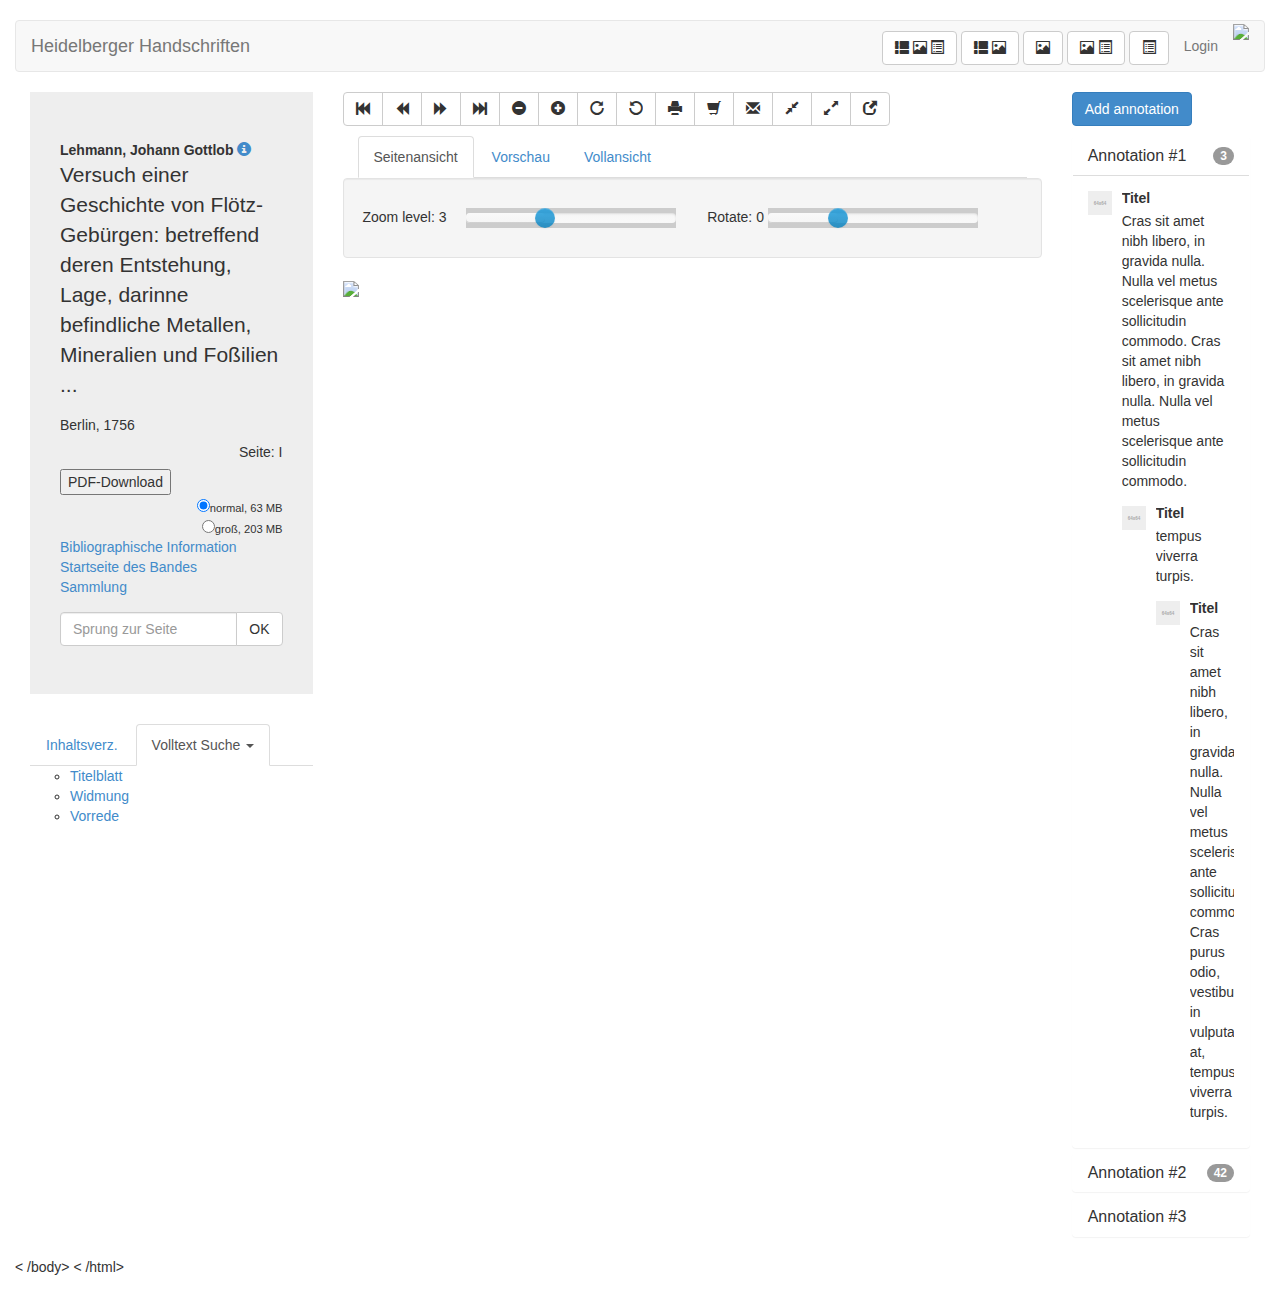
==== dworklayout/public_html/index.html @ 21f4fb5a "Added a bootstrap slider ------------------- Dulip Withanage Senior Software Developer University of" ====
<!DOCTYPE html>
<html lang="en">
    <head>
        <meta charset="utf-8">
        <meta http-equiv="X-UA-Compatible" content="IE=edge">
        <meta name="viewport" content="width=device-width, initial-scale=1">
        <meta name="description" content="">
        <meta name="author" content="Dulip Withanage" >
        <link rel="shortcut icon" href="../../assets/ico/favicon.ico">
        <title>Heidelberger Handschriften</title>
        <!-- Bootstrap core CSS -->
        <link href="css/bootstrap.min.css" rel="stylesheet">
        <!-- Custom styles for this template -->
        <link href="css/local-extensions.css" rel="stylesheet">
        <!-- Just for debugging purposes. Don't actually copy this line! -->
        <!--[if lt IE 9]><script src="../../assets/js/ie8-responsive-file-warning.js"></script><![endif]-->
        <!-- HTML5 shim and Respond.js IE8 support of HTML5 elements and media queries -->
        <!--[if lt IE 9]>
          <script src="https://oss.maxcdn.com/libs/html5shiv/3.7.0/html5shiv.js"></script>
          <script src="https://oss.maxcdn.com/libs/respond.js/1.4.2/respond.min.js"></script>
        <![endif]-->
        <script src="https://ajax.googleapis.com/ajax/libs/jquery/1.11.0/jquery.min.js"></script>
         <link href="css/slider.css" rel="stylesheet">
    </head>
    <body>
        <div class="container-fluid">
            <!-- Static navbar -->
            <div class="navbar navbar-default" role="navigation">
                <div class="container-fluid">
                    <div class="navbar-header">
                        <button type="button" class="navbar-toggle" data-toggle="collapse" data-target=".navbar-collapse">
                            <span class="sr-only">Toggle navigation</span>
                            <span class="icon-bar"></span>
                            <span class="icon-bar"></span>
                            <span class="icon-bar"></span>
                        </button>
                        <a class="navbar-brand" href="#">Heidelberger Handschriften</a>
                    </div>
                    <div class="navbar-collapse collapse">
                        <ul class="nav navbar-nav">
                        </ul>
                        <ul class="nav navbar-nav navbar-right">
                            <li>
                                <button type="button" class="btn btn-default" style="margin-top:10px"  onclick="$('#leftpane').removeClass();
                                        $('#leftpane').addClass('col-md-3');
                                        $('#leftpane').show();
                                        $('#middlepane').removeClass();
                                        $('#middlepane').addClass('col-md-6');
                                        $('#middlepane').show();
                                        $('#rightpane').removeClass();
                                        $('#rightpane').addClass('col-md-3');
                                        $('#rightpane').show();">
                                    <span class="glyphicon glyphicon-th-list"></span>
                                    <span class="glyphicon glyphicon-picture"></span>
                                    <span class="glyphicon glyphicon-list-alt"></span>
                                </button>
                                <button type="button" class="btn btn-default" style="margin-top:10px"  onclick=";
                                        $('#leftpane').removeClass();
                                        $('#leftpane').addClass('col-md-3');
                                        $('#leftpane').show();
                                        $('#middlepane').removeClass();
                                        $('#middlepane').addClass('col-md-9');
                                        $('#middlepane').show();
                                        $('#rightpane').hide();
                                        $('#rightpane').removeClass();">
                                    <span class="glyphicon glyphicon-th-list"></span>
                                    <span class="glyphicon glyphicon-picture"></span>
                                </button>
                                <button type="button" class="btn btn-default" style="margin-top:10px"   onclick="$('#leftpane').hide();
                                        $('#leftpane').removeClass();
                                        $('#middlepane').removeClass();
                                        $('#middlepane').addClass('col-md-12');
                                        $('#middlepane').show();
                                        $('#rightpane').hide();
                                        $('#rightpane').removeClass();">
                                    <span class="glyphicon glyphicon-picture"></span>
                                </button>
                                <button type="button" class="btn btn-default" style="margin-top:10px"  onclick="$('#leftpane').hide();
                                        $('#leftpane').removeClass();
                                        $('#middlepane').removeClass();
                                        $('#middlepane').addClass('col-md-6');
                                        $('#middlepane').show();
                                        $('#rightpane').removeClass();
                                        $('#rightpane').addClass('col-md-6');
                                        $('#rightpane').show();">
                                    <span class="glyphicon glyphicon-picture"></span>
                                    <span class="glyphicon glyphicon-list-alt"></span>
                                </button>
                                <button type="button" class="btn btn-default" style="margin-top:10px" onclick="$('#leftpane').hide();
                                        $('#leftpane').removeClass();
                                        $('#middlepane').hide();
                                        $('#middlepane').removeClass();
                                        $('#rightpane').removeClass();
                                        $('#rightpane').addClass('col-md-12');
                                        $('#rightpane').show();">
                                    <span class="glyphicon glyphicon-list-alt"></span>
                                </button>
                            </li>
                            <li><a href="./" data-toggle="modal" data-target="#myModal">Login</a></li>
                            <li><img src="http://www.ub.uni-heidelberg.de/nav4/grafik/layout/header_ub_hd.gif"/></li>
                        </ul>
                    </div><!--/.nav-collapse -->
                </div><!--/.container-fluid -->
            </div>
            <!-- Modal -->
            <div class="modal fade" id="myModal" tabindex="-1" role="dialog" aria-labelledby="myModalLabel" aria-hidden="true">
                <div class="modal-dialog">
                    <div class="modal-content">
                        <div class="modal-header">
                            <button type="button" class="close" data-dismiss="modal" aria-hidden="true">&times;</button>
                            <h4 class="modal-title" id="myModalLabel">Login Window</h4>
                        </div>
                        <div class="modal-body">
                            <form class="form-horizontal" role="form">
                                <div class="form-group">
                                    <label for="inputEmail3" class="col-sm-2 control-label">Email</label>
                                    <div class="col-sm-10">
                                        <input type="email" class="form-control" id="inputEmail3" placeholder="Email">
                                    </div>
                                </div>
                                <div class="form-group">
                                    <label for="inputPassword3" class="col-sm-2 control-label">Password</label>
                                    <div class="col-sm-10">
                                        <input type="password" class="form-control" id="inputPassword3" placeholder="Password">
                                    </div>
                                </div>
                                <div class="form-group">
                                    <div class="col-sm-offset-2 col-sm-10">
                                        <div class="checkbox">
                                            <label>
                                                <input type="checkbox"> Remember me
                                            </label>
                                        </div>
                                    </div>
                                </div>
                                <div class="form-group">
                                    <div class="col-sm-offset-2 col-sm-10">
                                        <button type="submit" class="btn btn-default">Sign in</button>
                                        <button type="button" class="btn btn-default" data-dismiss="modal">Close</button>
                                    </div>
                                </div>
                            </form>
                        </div>
                        <div class="modal-footer">
                        </div>
                    </div>
                </div>
            </div>
            <!-- Main component for a primary marketing message or call to action -->
            <div class="container-fluid">
                <div class="row">
                    <div class="col-md-3" id="leftpane"><div class="bs-example bs-example-tabs">
                            <ul id="myTab" class="nav nav-tabs">
                                <div class="jumbotron">
                                    <div>
                                        <div>
                                            <b>Lehmann, Johann Gottlob <a href="http://katalog.ub.uni-heidelberg.de/cgi-bin/indexinfo.cgi?gnd=119501317" target="_blank">
                                                    <span class="glyphicon glyphicon-info-sign"></span></a></b><br>
                                            <p>Versuch einer Geschichte von Flötz-Gebürgen: betreffend deren Entstehung, Lage, darinne befindliche Metallen, Mineralien und Foßilien ...</p>
                                        </div>
                                        <div class="floatbox" style="margin: 0 0 0.5em 0;">
                                            <div class="float_left" style="margin: 0 1.5em 0.5em 0;">Berlin, 1756
                                            </div>
                                            <div style="text-align:right;">	Seite:&nbsp;I		</div>
                                        </div>
                                        <div>
                                            <form action="http://digi.ub.uni-heidelberg.de/cgi-bin/digi-downloadPdf.fcgi" method="GET">
                                                <input type="hidden" name="projectname" value="lehmann1756">
                                                <input class="submit" type="submit" value="PDF-Download">
                                                <div style="text-align:right; font-size:0.8em;">
                                                    <input type="radio" name="zoom" value="1" checked="">normal, 63&nbsp;MB<br>
                                                    <input type="radio" name="zoom" value="4">groß, 203&nbsp;MB
                                                    <!--(PDF,&nbsp;63&nbsp;MB)-->
                                                </div>
                                            </form>
                                        </div><!--  -->
                                        <a href="http://katalog.ub.uni-heidelberg.de/cgi-bin/search.cgi?query=si:26260390X+-(teil:ezblf)&amp;pos=1">
                                            Bibliographische Information</a><br>
                                        <a href="http://digi.ub.uni-heidelberg.de/diglit/lehmann1756?sid=f9c17301b1a9cc8950422842224ac122">
                                            Startseite des Bandes</a><br>
                                        <a href="http://geologie-digital.uni-hd.de">Sammlung</a><br>
                                        <div><p></p>
                                        </div>
                                        <div>
                                            <div class="input-group">
                                                <input type="text" class="form-control" placeholder="Sprung zur Seite">
                                                <span class="input-group-btn">
                                                    <button class="btn btn-default" type="button">OK</button>
                                                </span>
                                            </div><!-- /input-group -->
                                        </div><!-- /.col-lg-6 -->
                                    </div>
                                </div>
                                <!-- ------------------------------------------------------->
                                <li class=""><a href="#innhaltsverz" data-toggle="tab">Inhaltsverz.</a></li>
                                <li class="dropdown active">
                                    <a href="#" id="myTabDrop1" class="dropdown-toggle" data-toggle="dropdown">Volltext Suche <b class="caret"></b></a>
                                    <ul class="dropdown-menu" role="menu" aria-labelledby="myTabDrop1">
                                        <li class="active"><a href="#dropdown1" tabindex="-1" data-toggle="tab">Auswahl1</a></li>
                                        <li class=""><a href="#dropdown2" tabindex="-1" data-toggle="tab">Auswahl 2</a></li>
                                    </ul>
                                </li>
                            </ul>
                            <div id="myTabContent" class="tab-content">
                                <div class="tab-pane fade active in " id="innhaltsverz">
                                    <ol class="list-unstyled">
                                        <ul class="struct_level0" id="struct_level0">
                                            <li><a id="navbox_current" class="struct_current" href="http://digi.ub.uni-heidelberg.de/diglit/lehmann1756/0001?sid=f9c17301b1a9cc8950422842224ac122">	<span style="color:#555"></span>	Titelblatt </a>
                                            </li>
                                            <li><a href="http://digi.ub.uni-heidelberg.de/diglit/lehmann1756/0002?sid=f9c17301b1a9cc8950422842224ac122">	<span style="color:#555"></span>	Widmung </a>
                                            </li>
                                            <li><a href="http://digi.ub.uni-heidelberg.de/diglit/lehmann1756/0003?sid=f9c17301b1a9cc8950422842224ac122">	<span style="color:#555"></span>	Vorrede </a>
                                        </ul>
                                    </ol>
                                </div>
                                <!--------------------------------------------------- -->
                                <div class="tab-pane fade" id="dropdown1">
                                    <p>test</p>
                                </div>
                                <div class="tab-pane fade" id="dropdown2">
                                    <p>test</p>
                                </div>
                            </div>
                        </div>		</div>
                    <!--------------------------------------------------- -->
                    <div class="col-md-7" id="middlepane">
                        <div class="btn-toolbar" role="toolbar">
                            <div class="btn-group">
                                <button type="button" class="btn btn-default"><span class="glyphicon glyphicon-fast-backward"></span></button>
                                <button type="button" class="btn btn-default"><span class="glyphicon glyphicon-backward"></span></button>
                                <button type="button" class="btn btn-default"><span class="glyphicon glyphicon-forward"></span></button>
                                <button type="button" class="btn btn-default"><span class="glyphicon glyphicon-fast-forward"></span></button>
                                <button type="button" class="btn btn-default"><span class="glyphicon glyphicon-minus-sign"></span></button>
                                <button type="button" class="btn btn-default"><span class="glyphicon glyphicon-plus-sign"></span></button>
                                <button type="button" class="btn btn-default"><span class="glyphicon glyphicon-repeat"></span></button>
                                <button type="button" class="btn btn-default"><span class="glyphicon glyphicon-repeat icon-rotate icon-flipped"></span></button>
                                <button type="button" class="btn btn-default"><span class="glyphicon glyphicon-print"></span></button>
                                <button type="button" class="btn btn-default"><span class="glyphicon glyphicon-shopping-cart"></span></button>
                                <button type="button" class="btn btn-default"><span class="glyphicon glyphicon-envelope"></span></button>
                                <button type="button" class="btn btn-default"><span class="glyphicon glyphicon-resize-small"></span></button>
                                <button type="button" class="btn btn-default"><span class="glyphicon glyphicon-resize-full"></span></button>
                                <button type="button" class="btn btn-default"><span class="glyphicon glyphicon-new-window"></span></button>
                            </div>
                        </div>
                        <!---trennung-->
                        <div><p></p></div>
                        <!--btn-toolbar-->
                        <div class="container-fluid">
                            <!-- Nav tabs -->
                            <ul class="nav nav-tabs">
                                <li class="active"><a href="#id1" data-toggle="tab">Seitenansicht</a></li>
                                <li><a href="#id3" data-toggle="tab">Vorschau</a></li>
                                <li><a href="#id2" data-toggle="tab">Vollansicht</a></li>
                            </ul>
                            <!-- Tab panes -->
                            <div class="tab-content">
                                <div class="tab-pane active" id="id1">
                                    <div class="bs-full">
                                        <div class="row">
                                            <div style='overflow:auto;'>
                                                <!--img  src="http://digi.ub.uni-heidelberg.de/diglitData/image/schramm1735/1/030a.jpg" style='display: inline-block;' onclick="$('#collapseThree').collapse('show');
                                                                     $('#collapseOne').collapse('hide');" -->
                                                <div class="slider_container">
                                                    <div class='slider-bar'>
                                                        <div class="well">
                                                            <span id="zoom_sliderCurrentSliderValLabel">Zoom level: <span id="zoom_sliderSliderVal">3</span></span>
                                                             <span  class="">&nbsp;&nbsp;&nbsp;</span>
                                                            <input id="zoom_slider" type="text" data-slider-min="-6" data-slider-max="10" data-slider-step="1" data-slider-value="0"/>
                                                            <span  class="">&nbsp;&nbsp;&nbsp;&nbsp;&nbsp;&nbsp;</span>
                                                            <span id="rotate_sliderCurrentSliderValLabel">Rotate: <span id="rotate_sliderSliderVal">0</span></span>
                                                           <input id="rotate_slider" type="text" data-slider-min="-1" data-slider-max="2" data-slider-step="1" data-slider-value="0"/>
                                                       </div>
                                                    </div>
                                                </div>
                                                    <div id='img_div' style='position:relative; top:0px; left:0px; transform-origin:0 0 ;overflow:auto;'>
                                                        <img id='img' src='http://digi.ub.uni-heidelberg.de/diglitData/image/cpg848/1/008r.jpg'>
                                                    </div>
                                                </div>
                                            </div>
                                        </div>
                                    </div>
                                    <div class="tab-pane" id="id2">
                                        <div id="carousel-example-generic" class="carousel slide" data-ride="carousel">
                                            <!-- Indicators -->
                                            <ol class="carousel-indicators">
                                                <li data-target="#carousel-example-generic" data-slide-to="0" class="active"></li>
                                                <li data-target="#carousel-example-generic" data-slide-to="1"></li>
                                                <li data-target="#carousel-example-generic" data-slide-to="2"></li>
                                            </ol>
                                            <!-- Wrapper for slides -->
                                            <div class="carousel-inner">
                                                <div class="item active">
                                                    <img src="http://digi.ub.uni-heidelberg.de/diglitData/image/codheidnf9/1/000_A_Vorderdeckel.jpg" alt="...">
                                                    <div class="carousel-caption">
                                                        My image
                                                    </div>
                                                </div>
                                                <div class="item ">
                                                    <img src="http://digi.ub.uni-heidelberg.de/diglitData/image/feldztgchkam1917bis1918/1/461.jpg" alt="...">
                                                    <div class="carousel-caption">
                                                        My image
                                                    </div>
                                                </div>
                                            </div>
                                            <!-- Controls -->
                                            <a class="left carousel-control" href="#carousel-example-generic" data-slide="prev">
                                                <span class="glyphicon glyphicon-chevron-left"></span>
                                            </a>
                                            <a class="right carousel-control" href="#carousel-example-generic" data-slide="next">
                                                <span class="glyphicon glyphicon-chevron-right"></span>
                                            </a>
                                        </div>
                                    </div>
                                    <!-- tab2-->
                                    <div class="tab-pane" id="id3">
                                        <div><p></p></div>
                                        <div class="bs-vorschau">
                                            <div class="row">
                                                <div class="col-xs-6 col-md-3">
                                                    <a href="#" class="thumbnail">
                                                        <img data-src="holder.js/100%x180" alt="100%x180" src="[data-uri]" style="height: 180px; width: 100%; display: block;">
                                                    </a>
                                                </div>
                                                <div class="col-xs-6 col-md-3">
                                                    <a href="#" class="thumbnail">
                                                        <img data-src="holder.js/100%x180" alt="100%x180" src="[data-uri]" style="height: 180px; width: 100%; display: block;">
                                                    </a>
                                                </div>
                                                <div class="col-xs-6 col-md-3">
                                                    <a href="#" class="thumbnail">
                                                        <img data-src="holder.js/100%x180" alt="100%x180" src="[data-uri]" style="height: 180px; width: 100%; display: block;">
                                                    </a>
                                                </div>
                                                <div class="col-xs-6 col-md-3">
                                                    <a href="#" class="thumbnail">
                                                        <img data-src="holder.js/100%x180" alt="100%x180" src="[data-uri]" style="height: 180px; width: 100%; display: block;">
                                                    </a>
                                                </div>
                                                <div class="col-xs-6 col-md-3">
                                                    <a href="#" class="thumbnail">
                                                        <img data-src="holder.js/100%x180" alt="100%x180" src="[data-uri]" style="height: 180px; width: 100%; display: block;">
                                                    </a>
                                                </div>
                                                <div class="col-xs-6 col-md-3">
                                                    <a href="#" class="thumbnail">
                                                        <img data-src="holder.js/100%x180" alt="100%x180" src="[data-uri]" style="height: 180px; width: 100%; display: block;">
                                                    </a>
                                                </div>
                                                <div class="col-xs-6 col-md-3">
                                                    <a href="#" class="thumbnail">
                                                        <img data-src="holder.js/100%x180" alt="100%x180" src="[data-uri]" style="height: 180px; width: 100%; display: block;">
                                                    </a>
                                                </div>
                                                <div class="col-xs-6 col-md-3">
                                                    <a href="#" class="thumbnail">
                                                        <img data-src="holder.js/100%x180" alt="100%x180" src="[data-uri]" style="height: 180px; width: 100%; display: block;">
                                                    </a>
                                                </div>
                                                <div class="col-xs-6 col-md-3">
                                                    <a href="#" class="thumbnail">
                                                        <img data-src="holder.js/100%x180" alt="100%x180" src="[data-uri]" style="height: 180px; width: 100%; display: block;">
                                                    </a>
                                                </div>
                                                <div class="col-xs-6 col-md-3">
                                                    <a href="#" class="thumbnail">
                                                        <img data-src="holder.js/100%x180" alt="100%x180" src="[data-uri]" style="height: 180px; width: 100%; display: block;">
                                                    </a>
                                                </div>
                                            </div>
                                        </div>
                                        <!---image vorschu -->
                                    </div>
                                </div>
                            </div>
                            <!---nav nav-tabs-->
                        </div>
                        <!--------------------------------------------------- -->
                        <div class="col-md-2" id="rightpane">
                            <button class="btn btn-primary btn-mi" data-toggle="modal" data-target="#myAnnotation">
                                Add annotation
                            </button>
                            <!- --->
                            <div class="modal fade"  id="myAnnotation" tabindex="-1" role="dialog" aria-labelledby="myAnnotationLabel" aria-hidden="true">
                                <div class="modal-dialog" style="width:80%" >
                                    <div class="modal-content">
                                        <div class="modal-header">
                                            <button type="button" class="close" data-dismiss="modal" aria-hidden="true">&times;</button>
                                            <h4 class="modal-title" id="myAnnotationLabel">Addd annotation</h4>
                                        </div>
                                        <div class="modal-body">
                                            <form class="form-horizontal" role="form">
                                                <div class="form-group">
                                                    <div class="col-sm-10">
                                                        <label for="inputtext" class="col-sm-2 control-label">Description</label>
                                                        <div class="col-sm-10">
                                                            <textarea class="form-control"></textarea>    </div>
                                                    </div>
                                                </div>
                                                <div class="form-group">
                                                    <label for="inputEmail3" class="col-sm-2 control-label">Email</label>
                                                    <div class="col-sm-6">
                                                        <input type="email" class="form-control" id="inputEmail3" placeholder="Email">
                                                    </div>
                                                </div>
                                                <div class="form-group">
                                                    <div class="col-sm-offset-2 col-sm-10">
                                                        <button type="submit" class="btn btn-default">Save</button>
                                                        <button type="button" class="btn btn-default" data-dismiss="modal">Close</button>
                                                    </div>
                                                </div>
                                            </form>
                                        </div>
                                        <div class="modal-footer">
                                        </div>
                                    </div>
                                </div>
                            </div>
                            <div><p></p></div>
                            <!---annotation view---->
                            <div class="panel-group" id="accordion">
                                <div class="panel">
                                    <div class="panel-heading">
                                        <h4 class="panel-title">
                                            <a data-toggle="collapse" data-parent="#accordion" href="#collapseOne">
                                                Annotation  #1  <span class="badge pull-right">3</span>
                                            </a>
                                        </h4>
                                    </div>
                                    <div id="collapseOne" class="panel-collapse collapse in">
                                        <div class="panel-body">
                                            <div class="bs-example">
                                                <ul class="media-list">
                                                    <li class="media">
                                                        <a class="pull-left" href="#">
                                                            <img class="media-object" data-src="holder.js/24x24" alt="24x24" src="[data-uri]" style="width: 24px; height: 24px;">
                                                        </a>
                                                        <div class="media-body">
                                                            <h5 class="media-heading"><b>Titel</b></h5>
                                                            Cras sit amet nibh libero, in gravida nulla. Nulla vel metus scelerisque ante sollicitudin commodo.  Cras sit amet nibh libero, in gravida nulla. Nulla vel metus scelerisque ante sollicitudin commodo.
                                                            <!-- Nested media object -->
                                                            <div class="media">
                                                                <a class="pull-left" href="#">
                                                                    <img class="media-object" data-src="holder.js/24x24" alt="24x24" src="[data-uri]" style="width: 24px; height: 24px;">
                                                                </a>
                                                                <div class="media-body">
                                                                    <h5 class="media-heading"><b>Titel </b></h5>
                                                                    tempus viverra turpis.
                                                                    <!-- Nested media object -->
                                                                    <div class="media">
                                                                        <a class="pull-left" href="#">
                                                                            <img class="media-object" data-src="holder.js/24x24" alt="24x24" src="[data-uri]" style="width: 24px; height: 24px;">
                                                                        </a>
                                                                        <div class="media-body">
                                                                            <h5 class="media-heading"><b>Titel </b></h5>
                                                                            Cras sit amet nibh libero, in gravida nulla. Nulla vel metus scelerisque ante sollicitudin commodo. Cras purus odio, vestibulum in vulputate at, tempus viverra turpis.
                                                                        </div>
                                                                    </div>
                                                                </div>
                                                            </div>
                                                    </li>
                                                </ul>
                                            </div>
                                            <!--bs-exampe -->
                                        </div>
                                    </div>
                                </div>
                                <div class="panel ">
                                    <div class="panel-heading">
                                        <h4 class="panel-title">
                                            <a data-toggle="collapse" data-parent="#accordion" href="#collapseTwo">
                                                Annotation  #2   <span class="badge pull-right">42</span>
                                            </a>
                                        </h4>
                                    </div>
                                    <div id="collapseTwo" class="panel-collapse collapse">
                                        <div class="panel-body">
                                            <div class="bs-example">
                                                <ul class="media-list">
                                                    <li class="media">
                                                        <a class="pull-left" href="#">
                                                            <img class="media-object" data-src="holder.js/24x24" alt="24x24" src="[data-uri]" style="width: 24px; height: 24px;">
                                                        </a>
                                                        <div class="media-body">
                                                            <h5 class="media-heading"><b>Titel</b></h5>
                                                            Cras sit amet nibh libero, in gravida nulla. Nulla vel metus scelerisque ante sollicitudin commodo.  Cras sit amet nibh libero, in gravida nulla. Nulla vel metus scelerisque ante sollicitudin commodo.
                                                            <!-- Nested media object -->
                                                            <div class="media">
                                                                <a class="pull-left" href="#">
                                                                    <img class="media-object" data-src="holder.js/24x24" alt="24x24" src="[data-uri]" style="width: 24px; height: 24px;">
                                                                </a>
                                                                <div class="media-body">
                                                                    <h5 class="media-heading"><b>Titel </b></h5>
                                                                    tempus viverra turpis.
                                                                    <!-- Nested media object -->
                                                                    <div class="media">
                                                                        <a class="pull-left" href="#">
                                                                            <img class="media-object" data-src="holder.js/24x24" alt="24x24" src="[data-uri]" style="width: 24px; height: 24px;">
                                                                        </a>
                                                                        <div class="media-body">
                                                                            <h5 class="media-heading"><b>Titel </b></h5>
                                                                            Cras sit amet nibh libero, in gravida nulla. Nulla vel metus scelerisque ante sollicitudin commodo. Cras purus odio, vestibulum in vulputate at, tempus viverra turpis.
                                                                        </div>
                                                                    </div>
                                                                </div>
                                                            </div>
                                                    </li>
                                                </ul>
                                            </div>
                                            <!--bs-exampe -->
                                        </div>
                                    </div>
                                </div>
                                <div class="panel">
                                    <div class="panel-heading">
                                        <h4 class="panel-title">
                                            <a data-toggle="collapse" data-parent="#accordion" href="#collapseThree">
                                                Annotation  #3
                                            </a>
                                        </h4>
                                    </div>
                                    <div id="collapseThree" class="panel-collapse collapse">
                                        <div class="panel-body">
                                            Anim pariatur cliche reprehenderit, enim eiusmod high life accusamus terry richardson ad squid. 3 wolf moon officia aute, non cupidatat skateboard dolor brunch. Food truck quinoa nesciunt laborum eiusmod. Brunch 3 wolf moon tempor, sunt aliqua put a bird on it squid single-origin coffee nulla assumenda shoreditch et. Nihil anim keffiyeh helvetica, craft beer labore wes anderson cred nesciunt sapiente ea proident. Ad vegan excepteur butcher vice lomo. Leggings occaecat craft beer farm-to-table, raw denim aesthetic synth nesciunt you probably haven't heard of them accusamus labore sustainable VHS.
                                        </div>
                                    </div>
                                </div>
                            </div>
                            <!-- accordion-->
                        </div>
                        <script type='text/javascript' src="js/bootstrap-slider.js"></script>
                        <script src="js/bootstrap.min.js"></script>
                        <script type="text/javascript">
                                    var scale = 1, angle = 0;
                                    var zoom_slider = $('#zoom_slider'),
                                            rotate_slider = $('#rotate_slider'),
                                            img_div = $('#img_div');
                                    var img_zoomst = [{width: 587, height: 918, url: "http://digi.ub.uni-heidelberg.de/diglitData/image/cpg848/1/008r.jpg"},
                                        {width: 746, height: 1166, url: "http://digi.ub.uni-heidelberg.de/diglitData/image/cpg848/2/008r.jpg"},
                                        {width: 947, height: 1482, url: "http://digi.ub.uni-heidelberg.de/diglitData/image/cpg848/3/008r.jpg"},
                                        {width: 1192, height: 1864, url: "http://digi.ub.uni-heidelberg.de/diglitData/image/cpg848/4/008r.jpg"}];
                                    var img_width, img_height;
                                    function transform_str(scale, angle) {
                                        var f = 1.2599210499, transl = ",0,0";
                                        if (scale >= 0 && scale <= 3) {
                                            $('#img').attr("src", img_zoomst[scale].url);
                                            img_width = img_zoomst[scale].width;
                                            img_height = img_zoomst[scale].height;
                                            scale = 0;
                                        }
                                        else if (scale > 3) {
                                            scale -= 3;
                                        }
                                        if (angle == -1) {
                                            transl = ",0," + (img_width * Math.pow(f, scale)).toFixed(6);
                                        }
                                        if (angle == 1) {
                                            transl = "," + (img_height * Math.pow(f, scale)).toFixed(6) + ",0";
                                        }
                                        if (angle == 2) {
                                            transl = "," + (img_width * Math.pow(f, scale)).toFixed(6) + "," + (img_height * Math.pow(f, scale)).toFixed(6);
                                        }
                                        return "matrix("
                                                + (+Math.cos(-angle * Math.PI / 2) * Math.pow(f, scale)).toFixed(6) + ","
                                                + (-Math.sin(-angle * Math.PI / 2) * Math.pow(f, scale)).toFixed(6) + ","
                                                + (+Math.sin(-angle * Math.PI / 2) * Math.pow(f, scale)).toFixed(6) + ","
                                                + (+Math.cos(-angle * Math.PI / 2) * Math.pow(f, scale)).toFixed(6)
                                                + transl + ")";
                                    }
                                    $("#zoom_slider").slider();
                                    $("#zoom_slider").on('slide', function(slideEvt) {
                                        $("#zoom_sliderSliderVal").text(slideEvt.value);
                                        scale = Math.round(slideEvt.value);
                                        img_div.css("transform", transform_str(scale, angle));
                                    });
                                    $("#rotate_slider").slider();
                                    $("#rotate_slider").on('slide', function(slideEvt) {
                                        $("#rotate_sliderSliderVal").text(slideEvt.value);
                                        angle = Math.round(slideEvt.value);
                                        img_div.css("transform", transform_str(scale, angle));
                                    });
                        </script>
                        < /body>
                        < /html>
---- dworklayout/public_html/css/local-extensions.css ----
body {
    padding-top: 20px;
    padding-bottom: 20px;
}

.navbar {
    margin-bottom: 20px;
}

.container-fluid {
    margin-right: auto;
    margin-left: auto;
    max-width: 100%; /* or 950px */
}
.icon-flipped {
    transform: scaleX(-1);
    -moz-transform: scaleX(-1);
    -webkit-transform: scaleX(-1);
    -ms-transform: scaleX(-1);
}

/* faster sliding speed */
.carousel-inner > .item {
    -webkit-transition: 0.3s ease-in-out left;
    -moz-transition: 0.3s ease-in-out left;
    -o-transition: 0.3s ease-in-out left;
    transition: 0.3s ease-in-out left;
}



#ex1Slider .slider-selection {
    background: #BABABA;
}



.navigation-box{
    display: block;
    float:left; 
    /* width:200px;
    */
}
div.slider { width:256px; margin:10px 0; background-color:#ccc; height:10px; position: relative; }
div.slider div.handle { width:10px; height:15px; background-color:#f00; cursor:move; position: relative; }
div#zoom_element { width:50px; height:50px; background:#2d86bd; position:relative; }
---- dworklayout/public_html/css/slider.css ----
/*!
 * Slider for Bootstrap
 *
 * Copyright 2012 Stefan Petre
 * Licensed under the Apache License v2.0
 * http://www.apache.org/licenses/LICENSE-2.0
 *
 */
.slider {
  display: inline-block;
  vertical-align: middle;
  position: relative;
}
.slider.slider-horizontal {
  width: 210px;
  height: 20px;
}
.slider.slider-horizontal .slider-track {
  height: 10px;
  width: 100%;
  margin-top: -5px;
  top: 50%;
  left: 0;
}
.slider.slider-horizontal .slider-selection {
  height: 100%;
  top: 0;
  bottom: 0;
}
.slider.slider-horizontal .slider-handle {
  margin-left: -10px;
  margin-top: -5px;
}
.slider.slider-horizontal .slider-handle.triangle {
  border-width: 0 10px 10px 10px;
  width: 0;
  height: 0;
  border-bottom-color: #0480be;
  margin-top: 0;
}
.slider.slider-vertical {
  height: 210px;
  width: 20px;
}
.slider.slider-vertical .slider-track {
  width: 10px;
  height: 100%;
  margin-left: -5px;
  left: 50%;
  top: 0;
}
.slider.slider-vertical .slider-selection {
  width: 100%;
  left: 0;
  top: 0;
  bottom: 0;
}
.slider.slider-vertical .slider-handle {
  margin-left: -5px;
  margin-top: -10px;
}
.slider.slider-vertical .slider-handle.triangle {
  border-width: 10px 0 10px 10px;
  width: 1px;
  height: 1px;
  border-left-color: #0480be;
  margin-left: 0;
}
.slider.slider-disabled .slider-handle {
  background-image: -webkit-gradient(linear, left 0%, left 100%, from(#dfdfdf), to(#bebebe));
  background-image: -webkit-linear-gradient(top, #dfdfdf, 0%, #bebebe, 100%);
  background-image: -moz-linear-gradient(top, #dfdfdf 0%, #bebebe 100%);
  background-image: linear-gradient(to bottom, #dfdfdf 0%, #bebebe 100%);
  background-repeat: repeat-x;
  filter: progid:DXImageTransform.Microsoft.gradient(startColorstr='#ffdfdfdf', endColorstr='#ffbebebe', GradientType=0);
}
.slider.slider-disabled .slider-track {
  background-image: -webkit-gradient(linear, left 0%, left 100%, from(#e5e5e5), to(#e9e9e9));
  background-image: -webkit-linear-gradient(top, #e5e5e5, 0%, #e9e9e9, 100%);
  background-image: -moz-linear-gradient(top, #e5e5e5 0%, #e9e9e9 100%);
  background-image: linear-gradient(to bottom, #e5e5e5 0%, #e9e9e9 100%);
  background-repeat: repeat-x;
  filter: progid:DXImageTransform.Microsoft.gradient(startColorstr='#ffe5e5e5', endColorstr='#ffe9e9e9', GradientType=0);
  cursor: not-allowed;
}
.slider input {
  display: none;
}
.slider .tooltip-inner {
  white-space: nowrap;
}
.slider-track {
  position: absolute;
  cursor: pointer;
  background-image: -webkit-gradient(linear, left 0%, left 100%, from(#f5f5f5), to(#f9f9f9));
  background-image: -webkit-linear-gradient(top, #f5f5f5, 0%, #f9f9f9, 100%);
  background-image: -moz-linear-gradient(top, #f5f5f5 0%, #f9f9f9 100%);
  background-image: linear-gradient(to bottom, #f5f5f5 0%, #f9f9f9 100%);
  background-repeat: repeat-x;
  filter: progid:DXImageTransform.Microsoft.gradient(startColorstr='#fff5f5f5', endColorstr='#fff9f9f9', GradientType=0);
  -webkit-box-shadow: inset 0 1px 2px rgba(0, 0, 0, 0.1);
  box-shadow: inset 0 1px 2px rgba(0, 0, 0, 0.1);
  border-radius: 4px;
}
.slider-selection {
  position: absolute;
  background-image: -webkit-gradient(linear, left 0%, left 100%, from(#f9f9f9), to(#f5f5f5));
  background-image: -webkit-linear-gradient(top, #f9f9f9, 0%, #f5f5f5, 100%);
  background-image: -moz-linear-gradient(top, #f9f9f9 0%, #f5f5f5 100%);
  background-image: linear-gradient(to bottom, #f9f9f9 0%, #f5f5f5 100%);
  background-repeat: repeat-x;
  filter: progid:DXImageTransform.Microsoft.gradient(startColorstr='#fff9f9f9', endColorstr='#fff5f5f5', GradientType=0);
  -webkit-box-shadow: inset 0 -1px 0 rgba(0, 0, 0, 0.15);
  box-shadow: inset 0 -1px 0 rgba(0, 0, 0, 0.15);
  -webkit-box-sizing: border-box;
  -moz-box-sizing: border-box;
  box-sizing: border-box;
  border-radius: 4px;
}
.slider-handle {
  position: absolute;
  width: 20px;
  height: 20px;
  background-image: -webkit-gradient(linear, left 0%, left 100%, from(#149bdf), to(#0480be));
  background-image: -webkit-linear-gradient(top, #149bdf, 0%, #0480be, 100%);
  background-image: -moz-linear-gradient(top, #149bdf 0%, #0480be 100%);
  background-image: linear-gradient(to bottom, #149bdf 0%, #0480be 100%);
  background-repeat: repeat-x;
  filter: progid:DXImageTransform.Microsoft.gradient(startColorstr='#ff149bdf', endColorstr='#ff0480be', GradientType=0);
  -webkit-box-shadow: inset 0 1px 0 rgba(255,255,255,.2), 0 1px 2px rgba(0,0,0,.05);
  box-shadow: inset 0 1px 0 rgba(255,255,255,.2), 0 1px 2px rgba(0,0,0,.05);
  opacity: 0.8;
  border: 0px solid transparent;
}
.slider-handle.round {
  border-radius: 50%;
}
.slider-handle.triangle {
  background: transparent none;
}
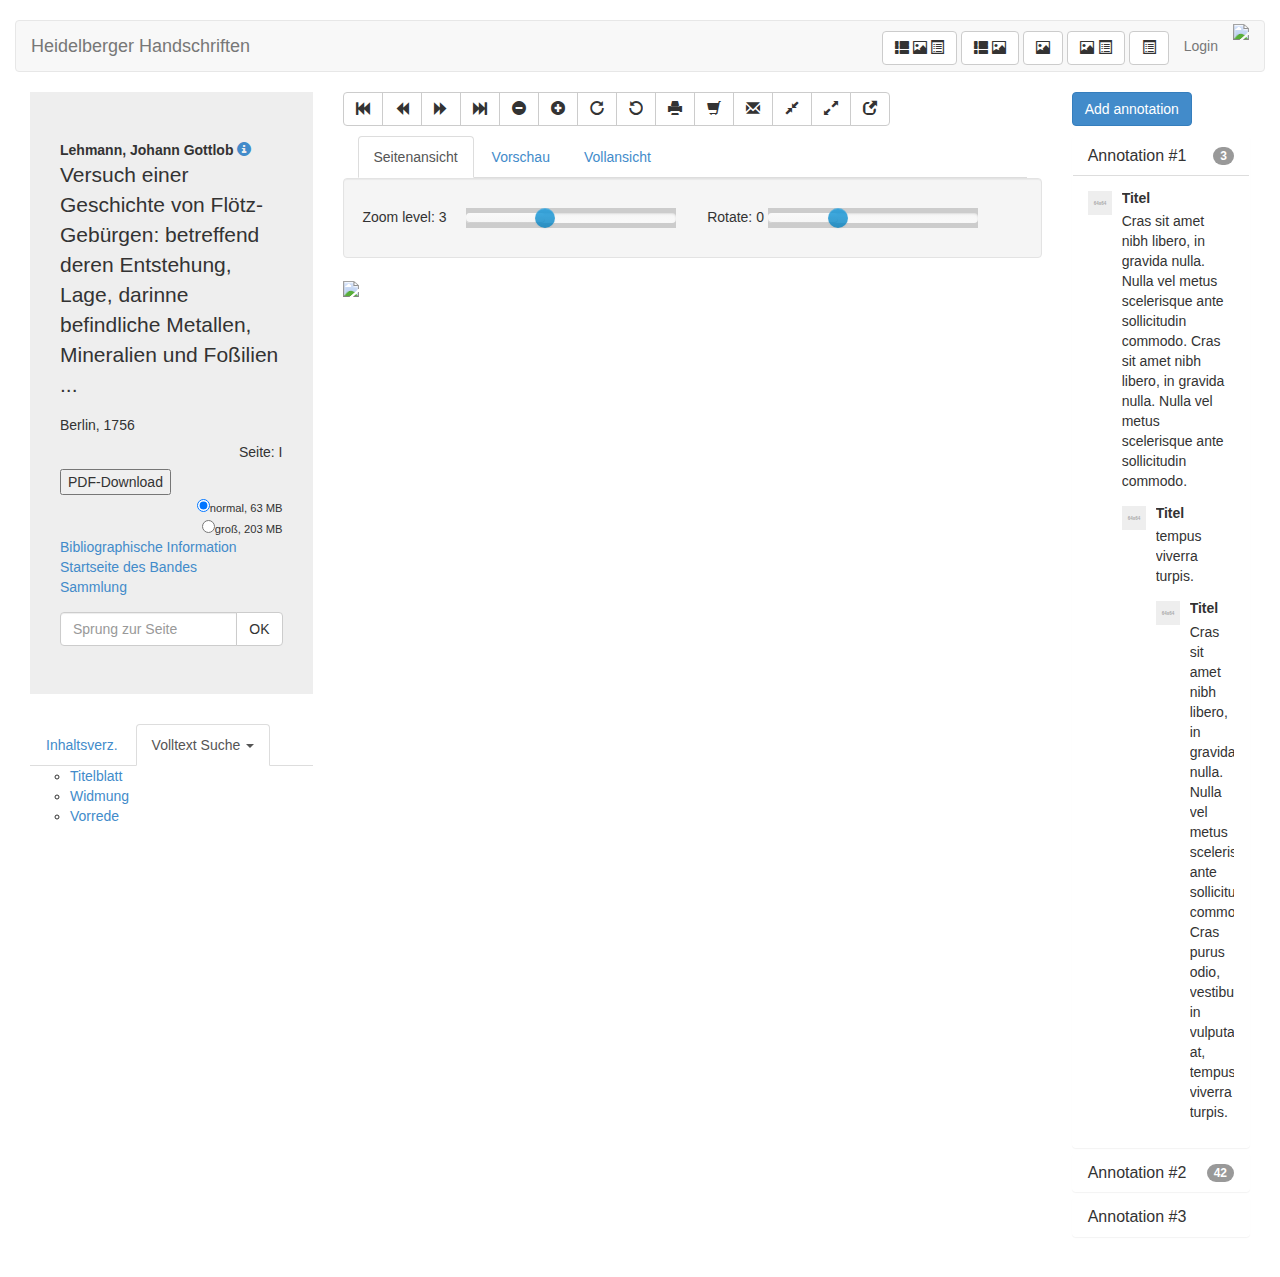
==== commit f7859397: "bugfix ------------------- Dulip Withanage Senior Software Developer University of Heidelberg" ====
--- a/dworklayout/public_html/index.html
+++ b/dworklayout/public_html/index.html
@@ -580,6 +580,6 @@
                                         img_div.css("transform", transform_str(scale, angle));
                                     });
                         </script>
-                        < /body>
-                        < /html>
+                        </body>
+                        </html>
 
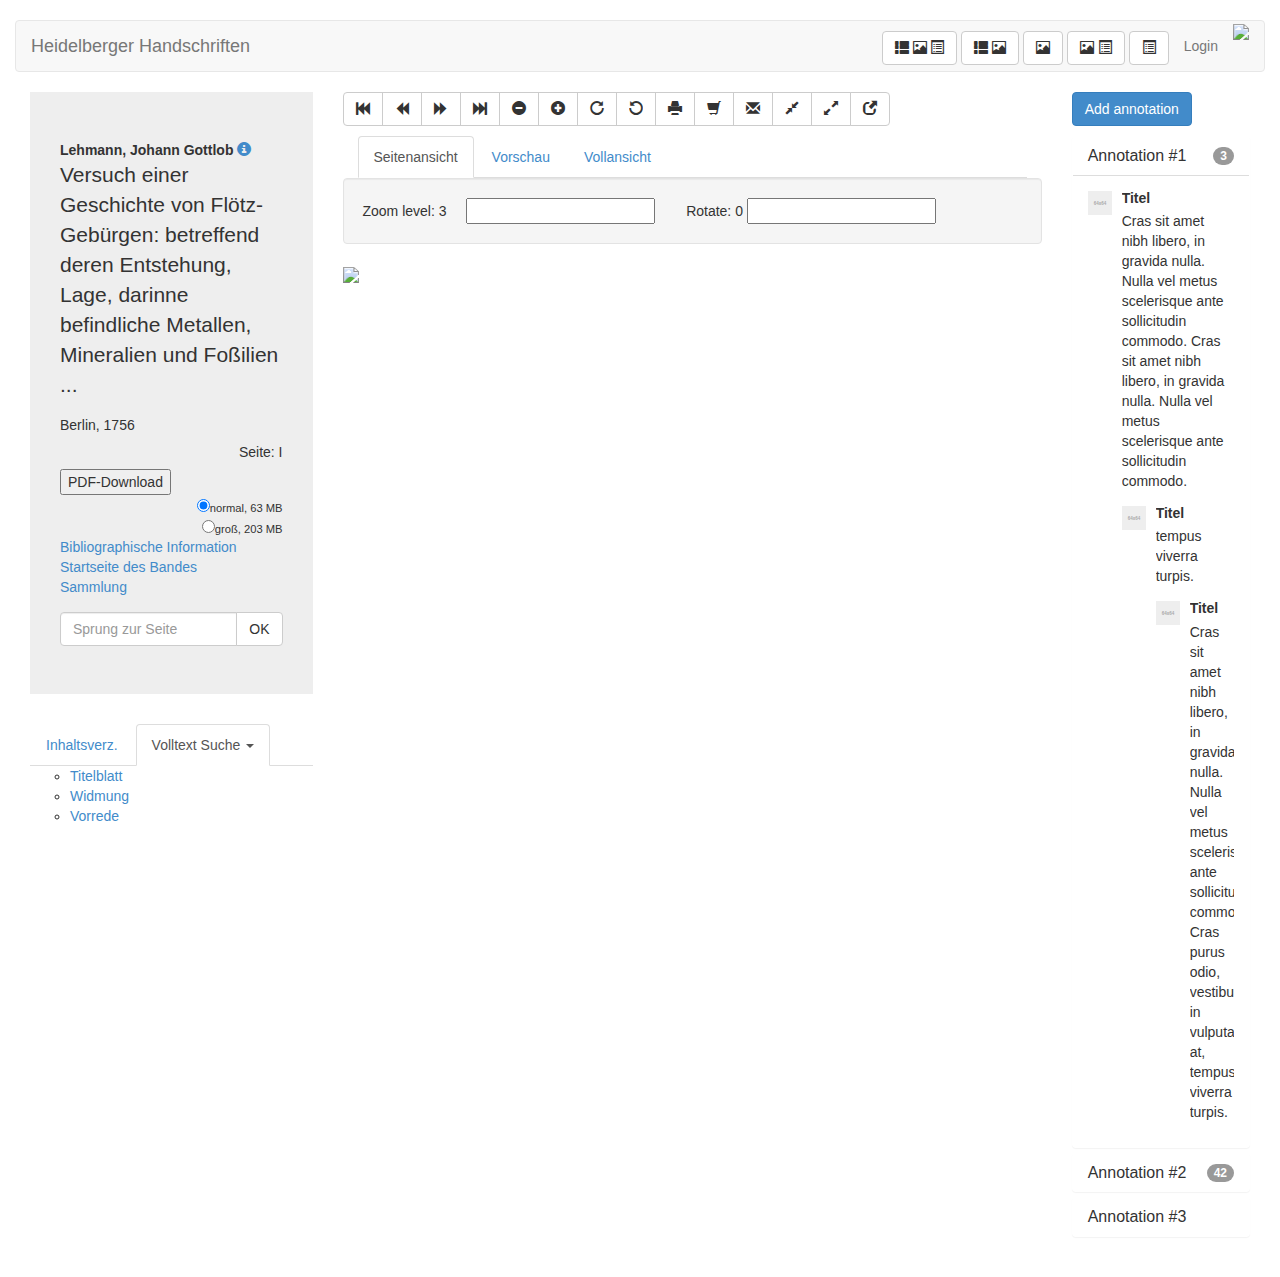
==== commit cff1dcc8: "workspace settings in separate window ------------------- Dulip Withanage Senior Software Developer " ====
--- a/dworklayout/public_html/index.html
+++ b/dworklayout/public_html/index.html
@@ -21,6 +21,7 @@
           <script src="https://oss.maxcdn.com/libs/respond.js/1.4.2/respond.min.js"></script>
         <![endif]-->
         <script src="https://ajax.googleapis.com/ajax/libs/jquery/1.11.0/jquery.min.js"></script>
+         <script src="js/workspace-settings.js"></script>
          <link href="css/slider.css" rel="stylesheet">
     </head>
     <body>
@@ -42,58 +43,23 @@
                         </ul>
                         <ul class="nav navbar-nav navbar-right">
                             <li>
-                                <button type="button" class="btn btn-default" style="margin-top:10px"  onclick="$('#leftpane').removeClass();
-                                        $('#leftpane').addClass('col-md-3');
-                                        $('#leftpane').show();
-                                        $('#middlepane').removeClass();
-                                        $('#middlepane').addClass('col-md-6');
-                                        $('#middlepane').show();
-                                        $('#rightpane').removeClass();
-                                        $('#rightpane').addClass('col-md-3');
-                                        $('#rightpane').show();">
+                                <button type="button" class="btn btn-default" style="margin-top:10px"  onclick="setView(true,true,true);">
                                     <span class="glyphicon glyphicon-th-list"></span>
                                     <span class="glyphicon glyphicon-picture"></span>
                                     <span class="glyphicon glyphicon-list-alt"></span>
                                 </button>
-                                <button type="button" class="btn btn-default" style="margin-top:10px"  onclick=";
-                                        $('#leftpane').removeClass();
-                                        $('#leftpane').addClass('col-md-3');
-                                        $('#leftpane').show();
-                                        $('#middlepane').removeClass();
-                                        $('#middlepane').addClass('col-md-9');
-                                        $('#middlepane').show();
-                                        $('#rightpane').hide();
-                                        $('#rightpane').removeClass();">
+                                <button type="button" class="btn btn-default" style="margin-top:10px"  onclick="setView(true,true,false);">
                                     <span class="glyphicon glyphicon-th-list"></span>
                                     <span class="glyphicon glyphicon-picture"></span>
                                 </button>
-                                <button type="button" class="btn btn-default" style="margin-top:10px"   onclick="$('#leftpane').hide();
-                                        $('#leftpane').removeClass();
-                                        $('#middlepane').removeClass();
-                                        $('#middlepane').addClass('col-md-12');
-                                        $('#middlepane').show();
-                                        $('#rightpane').hide();
-                                        $('#rightpane').removeClass();">
+                                <button type="button" class="btn btn-default" style="margin-top:10px"  onclick="setView(false,true,false);">
                                     <span class="glyphicon glyphicon-picture"></span>
                                 </button>
-                                <button type="button" class="btn btn-default" style="margin-top:10px"  onclick="$('#leftpane').hide();
-                                        $('#leftpane').removeClass();
-                                        $('#middlepane').removeClass();
-                                        $('#middlepane').addClass('col-md-6');
-                                        $('#middlepane').show();
-                                        $('#rightpane').removeClass();
-                                        $('#rightpane').addClass('col-md-6');
-                                        $('#rightpane').show();">
+                                <button type="button" class="btn btn-default" style="margin-top:10px"  onclick="setView(false,true,true);">
                                     <span class="glyphicon glyphicon-picture"></span>
                                     <span class="glyphicon glyphicon-list-alt"></span>
                                 </button>
-                                <button type="button" class="btn btn-default" style="margin-top:10px" onclick="$('#leftpane').hide();
-                                        $('#leftpane').removeClass();
-                                        $('#middlepane').hide();
-                                        $('#middlepane').removeClass();
-                                        $('#rightpane').removeClass();
-                                        $('#rightpane').addClass('col-md-12');
-                                        $('#rightpane').show();">
+                                <button type="button" class="btn btn-default" style="margin-top:10px" onclick="setView(false,false,true)">
                                     <span class="glyphicon glyphicon-list-alt"></span>
                                 </button>
                             </li>
@@ -530,56 +496,8 @@
                         </div>
                         <script type='text/javascript' src="js/bootstrap-slider.js"></script>
                         <script src="js/bootstrap.min.js"></script>
-                        <script type="text/javascript">
-                                    var scale = 1, angle = 0;
-                                    var zoom_slider = $('#zoom_slider'),
-                                            rotate_slider = $('#rotate_slider'),
-                                            img_div = $('#img_div');
-                                    var img_zoomst = [{width: 587, height: 918, url: "http://digi.ub.uni-heidelberg.de/diglitData/image/cpg848/1/008r.jpg"},
-                                        {width: 746, height: 1166, url: "http://digi.ub.uni-heidelberg.de/diglitData/image/cpg848/2/008r.jpg"},
-                                        {width: 947, height: 1482, url: "http://digi.ub.uni-heidelberg.de/diglitData/image/cpg848/3/008r.jpg"},
-                                        {width: 1192, height: 1864, url: "http://digi.ub.uni-heidelberg.de/diglitData/image/cpg848/4/008r.jpg"}];
-                                    var img_width, img_height;
-                                    function transform_str(scale, angle) {
-                                        var f = 1.2599210499, transl = ",0,0";
-                                        if (scale >= 0 && scale <= 3) {
-                                            $('#img').attr("src", img_zoomst[scale].url);
-                                            img_width = img_zoomst[scale].width;
-                                            img_height = img_zoomst[scale].height;
-                                            scale = 0;
-                                        }
-                                        else if (scale > 3) {
-                                            scale -= 3;
-                                        }
-                                        if (angle == -1) {
-                                            transl = ",0," + (img_width * Math.pow(f, scale)).toFixed(6);
-                                        }
-                                        if (angle == 1) {
-                                            transl = "," + (img_height * Math.pow(f, scale)).toFixed(6) + ",0";
-                                        }
-                                        if (angle == 2) {
-                                            transl = "," + (img_width * Math.pow(f, scale)).toFixed(6) + "," + (img_height * Math.pow(f, scale)).toFixed(6);
-                                        }
-                                        return "matrix("
-                                                + (+Math.cos(-angle * Math.PI / 2) * Math.pow(f, scale)).toFixed(6) + ","
-                                                + (-Math.sin(-angle * Math.PI / 2) * Math.pow(f, scale)).toFixed(6) + ","
-                                                + (+Math.sin(-angle * Math.PI / 2) * Math.pow(f, scale)).toFixed(6) + ","
-                                                + (+Math.cos(-angle * Math.PI / 2) * Math.pow(f, scale)).toFixed(6)
-                                                + transl + ")";
-                                    }
-                                    $("#zoom_slider").slider();
-                                    $("#zoom_slider").on('slide', function(slideEvt) {
-                                        $("#zoom_sliderSliderVal").text(slideEvt.value);
-                                        scale = Math.round(slideEvt.value);
-                                        img_div.css("transform", transform_str(scale, angle));
-                                    });
-                                    $("#rotate_slider").slider();
-                                    $("#rotate_slider").on('slide', function(slideEvt) {
-                                        $("#rotate_sliderSliderVal").text(slideEvt.value);
-                                        angle = Math.round(slideEvt.value);
-                                        img_div.css("transform", transform_str(scale, angle));
-                                    });
-                        </script>
+                          <script src="js/image-zoom.js"></script>
+                     
                         </body>
                         </html>
 
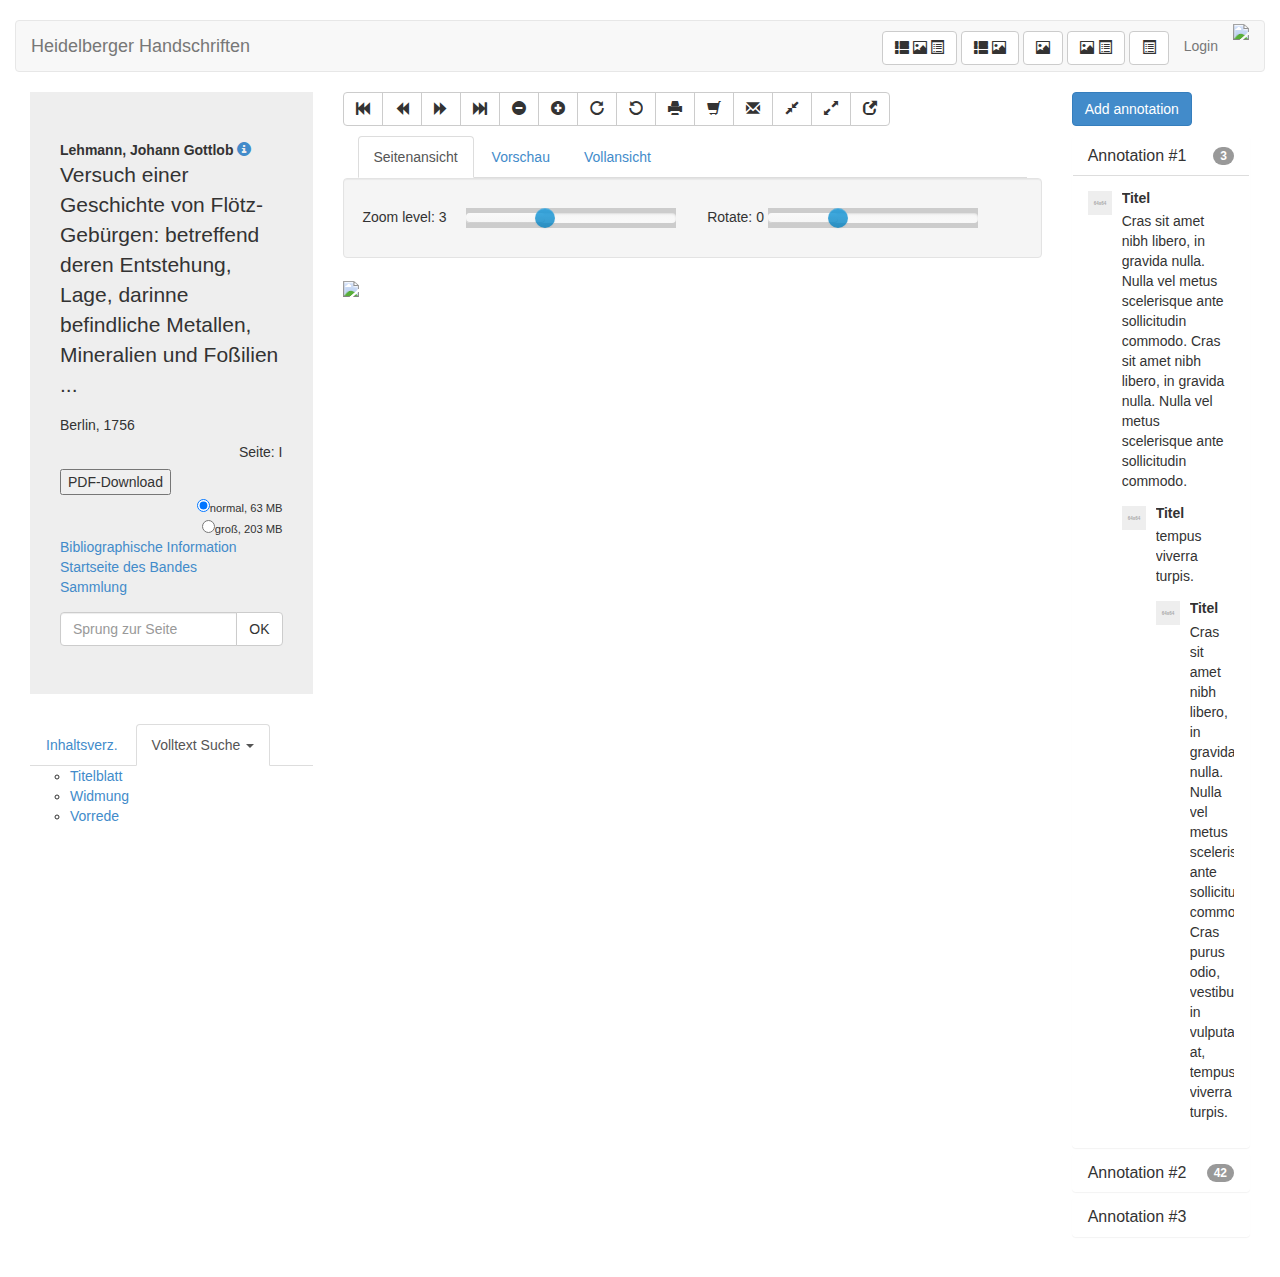
==== commit 1e9eeb86: "bug fix ------------------- Dulip Withanage Senior Software Developer University of Heidelberg" ====
--- a/dworklayout/public_html/index.html
+++ b/dworklayout/public_html/index.html
@@ -21,8 +21,8 @@
           <script src="https://oss.maxcdn.com/libs/respond.js/1.4.2/respond.min.js"></script>
         <![endif]-->
         <script src="https://ajax.googleapis.com/ajax/libs/jquery/1.11.0/jquery.min.js"></script>
-         <script src="js/workspace-settings.js"></script>
-         <link href="css/slider.css" rel="stylesheet">
+        <script src="js/workspace-settings.js"></script>
+        <link href="css/slider.css" rel="stylesheet">
     </head>
     <body>
         <div class="container-fluid">
@@ -43,23 +43,23 @@
                         </ul>
                         <ul class="nav navbar-nav navbar-right">
                             <li>
-                                <button type="button" class="btn btn-default" style="margin-top:10px"  onclick="setView(true,true,true);">
+                                <button type="button" class="btn btn-default" style="margin-top:10px"  onclick="setView(true, true, true);">
                                     <span class="glyphicon glyphicon-th-list"></span>
                                     <span class="glyphicon glyphicon-picture"></span>
                                     <span class="glyphicon glyphicon-list-alt"></span>
                                 </button>
-                                <button type="button" class="btn btn-default" style="margin-top:10px"  onclick="setView(true,true,false);">
+                                <button type="button" class="btn btn-default" style="margin-top:10px"  onclick="setView(true, true, false);">
                                     <span class="glyphicon glyphicon-th-list"></span>
                                     <span class="glyphicon glyphicon-picture"></span>
                                 </button>
-                                <button type="button" class="btn btn-default" style="margin-top:10px"  onclick="setView(false,true,false);">
+                                <button type="button" class="btn btn-default" style="margin-top:10px"  onclick="setView(false, true, false);">
                                     <span class="glyphicon glyphicon-picture"></span>
                                 </button>
-                                <button type="button" class="btn btn-default" style="margin-top:10px"  onclick="setView(false,true,true);">
+                                <button type="button" class="btn btn-default" style="margin-top:10px"  onclick="setView(false, true, true);">
                                     <span class="glyphicon glyphicon-picture"></span>
                                     <span class="glyphicon glyphicon-list-alt"></span>
                                 </button>
-                                <button type="button" class="btn btn-default" style="margin-top:10px" onclick="setView(false,false,true)">
+                                <button type="button" class="btn btn-default" style="margin-top:10px" onclick="setView(false, false, true)">
                                     <span class="glyphicon glyphicon-list-alt"></span>
                                 </button>
                             </li>
@@ -231,273 +231,270 @@
                                                     <div class='slider-bar'>
                                                         <div class="well">
                                                             <span id="zoom_sliderCurrentSliderValLabel">Zoom level: <span id="zoom_sliderSliderVal">3</span></span>
-                                                             <span  class="">&nbsp;&nbsp;&nbsp;</span>
+                                                            <span  class="">&nbsp;&nbsp;&nbsp;</span>
                                                             <input id="zoom_slider" type="text" data-slider-min="-6" data-slider-max="10" data-slider-step="1" data-slider-value="0"/>
                                                             <span  class="">&nbsp;&nbsp;&nbsp;&nbsp;&nbsp;&nbsp;</span>
                                                             <span id="rotate_sliderCurrentSliderValLabel">Rotate: <span id="rotate_sliderSliderVal">0</span></span>
-                                                           <input id="rotate_slider" type="text" data-slider-min="-1" data-slider-max="2" data-slider-step="1" data-slider-value="0"/>
-                                                       </div>
+                                                            <input id="rotate_slider" type="text" data-slider-min="-1" data-slider-max="2" data-slider-step="1" data-slider-value="0"/>
+                                                        </div>
                                                     </div>
                                                 </div>
-                                                    <div id='img_div' style='position:relative; top:0px; left:0px; transform-origin:0 0 ;overflow:auto;'>
-                                                        <img id='img' src='http://digi.ub.uni-heidelberg.de/diglitData/image/cpg848/1/008r.jpg'>
-                                                    </div>
-                                                </div>
-                                            </div>
-                                        </div>
-                                    </div>
-                                    <div class="tab-pane" id="id2">
-                                        <div id="carousel-example-generic" class="carousel slide" data-ride="carousel">
-                                            <!-- Indicators -->
-                                            <ol class="carousel-indicators">
-                                                <li data-target="#carousel-example-generic" data-slide-to="0" class="active"></li>
-                                                <li data-target="#carousel-example-generic" data-slide-to="1"></li>
-                                                <li data-target="#carousel-example-generic" data-slide-to="2"></li>
-                                            </ol>
-                                            <!-- Wrapper for slides -->
-                                            <div class="carousel-inner">
-                                                <div class="item active">
-                                                    <img src="http://digi.ub.uni-heidelberg.de/diglitData/image/codheidnf9/1/000_A_Vorderdeckel.jpg" alt="...">
-                                                    <div class="carousel-caption">
-                                                        My image
-                                                    </div>
-                                                </div>
-                                                <div class="item ">
-                                                    <img src="http://digi.ub.uni-heidelberg.de/diglitData/image/feldztgchkam1917bis1918/1/461.jpg" alt="...">
-                                                    <div class="carousel-caption">
-                                                        My image
-                                                    </div>
-                                                </div>
-                                            </div>
-                                            <!-- Controls -->
-                                            <a class="left carousel-control" href="#carousel-example-generic" data-slide="prev">
-                                                <span class="glyphicon glyphicon-chevron-left"></span>
-                                            </a>
-                                            <a class="right carousel-control" href="#carousel-example-generic" data-slide="next">
-                                                <span class="glyphicon glyphicon-chevron-right"></span>
-                                            </a>
-                                        </div>
-                                    </div>
-                                    <!-- tab2-->
-                                    <div class="tab-pane" id="id3">
-                                        <div><p></p></div>
-                                        <div class="bs-vorschau">
-                                            <div class="row">
-                                                <div class="col-xs-6 col-md-3">
-                                                    <a href="#" class="thumbnail">
-                                                        <img data-src="holder.js/100%x180" alt="100%x180" src="[data-uri]" style="height: 180px; width: 100%; display: block;">
+                                                <div id='img_div' style='position:relative; top:0px; left:0px; transform-origin:0 0 ;overflow:auto;'>
+                                                    <img id='img' src='http://digi.ub.uni-heidelberg.de/diglitData/image/cpg848/1/008r.jpg'>
+                                                </div>                                           </div>
+                                        </div>
+                                    </div>
+                                </div>
+                                <div class="tab-pane" id="id2">
+                                    <div id="carousel-example-generic" class="carousel slide" data-ride="carousel">
+                                        <!-- Indicators -->
+                                        <ol class="carousel-indicators">
+                                            <li data-target="#carousel-example-generic" data-slide-to="0" class="active"></li>
+                                            <li data-target="#carousel-example-generic" data-slide-to="1"></li>
+                                            <li data-target="#carousel-example-generic" data-slide-to="2"></li>
+                                        </ol>
+                                        <!-- Wrapper for slides -->
+                                        <div class="carousel-inner">
+                                            <div class="item active">
+                                                <img src="http://digi.ub.uni-heidelberg.de/diglitData/image/codheidnf9/1/000_A_Vorderdeckel.jpg" alt="...">
+                                                <div class="carousel-caption">
+                                                    My image
+                                                </div>
+                                            </div>
+                                            <div class="item ">
+                                                <img src="http://digi.ub.uni-heidelberg.de/diglitData/image/feldztgchkam1917bis1918/1/461.jpg" alt="...">
+                                                <div class="carousel-caption">
+                                                    My image
+                                                </div>
+                                            </div>
+                                        </div>
+                                        <!-- Controls -->
+                                        <a class="left carousel-control" href="#carousel-example-generic" data-slide="prev">
+                                            <span class="glyphicon glyphicon-chevron-left"></span>
+                                        </a>
+                                        <a class="right carousel-control" href="#carousel-example-generic" data-slide="next">
+                                            <span class="glyphicon glyphicon-chevron-right"></span>
+                                        </a>
+                                    </div>
+                                </div>
+                                <!-- tab2-->
+                                <div class="tab-pane" id="id3">
+                                    <div><p></p></div>
+                                    <div class="bs-vorschau">
+                                        <div class="row">
+                                            <div class="col-xs-6 col-md-3">
+                                                <a href="#" class="thumbnail">
+                                                    <img data-src="holder.js/100%x180" alt="100%x180" src="[data-uri]" style="height: 180px; width: 100%; display: block;">
+                                                </a>
+                                            </div>
+                                            <div class="col-xs-6 col-md-3">
+                                                <a href="#" class="thumbnail">
+                                                    <img data-src="holder.js/100%x180" alt="100%x180" src="[data-uri]" style="height: 180px; width: 100%; display: block;">
+                                                </a>
+                                            </div>
+                                            <div class="col-xs-6 col-md-3">
+                                                <a href="#" class="thumbnail">
+                                                    <img data-src="holder.js/100%x180" alt="100%x180" src="[data-uri]" style="height: 180px; width: 100%; display: block;">
+                                                </a>
+                                            </div>
+                                            <div class="col-xs-6 col-md-3">
+                                                <a href="#" class="thumbnail">
+                                                    <img data-src="holder.js/100%x180" alt="100%x180" src="[data-uri]" style="height: 180px; width: 100%; display: block;">
+                                                </a>
+                                            </div>
+                                            <div class="col-xs-6 col-md-3">
+                                                <a href="#" class="thumbnail">
+                                                    <img data-src="holder.js/100%x180" alt="100%x180" src="[data-uri]" style="height: 180px; width: 100%; display: block;">
+                                                </a>
+                                            </div>
+                                            <div class="col-xs-6 col-md-3">
+                                                <a href="#" class="thumbnail">
+                                                    <img data-src="holder.js/100%x180" alt="100%x180" src="[data-uri]" style="height: 180px; width: 100%; display: block;">
+                                                </a>
+                                            </div>
+                                            <div class="col-xs-6 col-md-3">
+                                                <a href="#" class="thumbnail">
+                                                    <img data-src="holder.js/100%x180" alt="100%x180" src="[data-uri]" style="height: 180px; width: 100%; display: block;">
+                                                </a>
+                                            </div>
+                                            <div class="col-xs-6 col-md-3">
+                                                <a href="#" class="thumbnail">
+                                                    <img data-src="holder.js/100%x180" alt="100%x180" src="[data-uri]" style="height: 180px; width: 100%; display: block;">
+                                                </a>
+                                            </div>
+                                            <div class="col-xs-6 col-md-3">
+                                                <a href="#" class="thumbnail">
+                                                    <img data-src="holder.js/100%x180" alt="100%x180" src="[data-uri]" style="height: 180px; width: 100%; display: block;">
+                                                </a>
+                                            </div>
+                                            <div class="col-xs-6 col-md-3">
+                                                <a href="#" class="thumbnail">
+                                                    <img data-src="holder.js/100%x180" alt="100%x180" src="[data-uri]" style="height: 180px; width: 100%; display: block;">
+                                                </a>
+                                            </div>
+                                        </div>
+                                    </div>
+                                    <!---image vorschu -->
+                                </div>
+                            </div>
+                        </div>
+                        <!---nav nav-tabs-->
+                    </div>
+                    <!--------------------------------------------------- -->
+                    <div class="col-md-2" id="rightpane">
+                        <button class="btn btn-primary btn-mi" data-toggle="modal" data-target="#myAnnotation">
+                            Add annotation
+                        </button>
+                        <!- --->
+                        <div class="modal fade"  id="myAnnotation" tabindex="-1" role="dialog" aria-labelledby="myAnnotationLabel" aria-hidden="true">
+                            <div class="modal-dialog" style="width:80%" >
+                                <div class="modal-content">
+                                    <div class="modal-header">
+                                        <button type="button" class="close" data-dismiss="modal" aria-hidden="true">&times;</button>
+                                        <h4 class="modal-title" id="myAnnotationLabel">Addd annotation</h4>
+                                    </div>
+                                    <div class="modal-body">
+                                        <form class="form-horizontal" role="form">
+                                            <div class="form-group">
+                                                <div class="col-sm-10">
+                                                    <label for="inputtext" class="col-sm-2 control-label">Description</label>
+                                                    <div class="col-sm-10">
+                                                        <textarea class="form-control"></textarea>    </div>
+                                                </div>
+                                            </div>
+                                            <div class="form-group">
+                                                <label for="inputEmail3" class="col-sm-2 control-label">Email</label>
+                                                <div class="col-sm-6">
+                                                    <input type="email" class="form-control" id="inputEmail3" placeholder="Email">
+                                                </div>
+                                            </div>
+                                            <div class="form-group">
+                                                <div class="col-sm-offset-2 col-sm-10">
+                                                    <button type="submit" class="btn btn-default">Save</button>
+                                                    <button type="button" class="btn btn-default" data-dismiss="modal">Close</button>
+                                                </div>
+                                            </div>
+                                        </form>
+                                    </div>
+                                    <div class="modal-footer">
+                                    </div>
+                                </div>
+                            </div>
+                        </div>
+                        <div><p></p></div>
+                        <!---annotation view---->
+                        <div class="panel-group" id="accordion">
+                            <div class="panel">
+                                <div class="panel-heading">
+                                    <h4 class="panel-title">
+                                        <a data-toggle="collapse" data-parent="#accordion" href="#collapseOne">
+                                            Annotation  #1  <span class="badge pull-right">3</span>
+                                        </a>
+                                    </h4>
+                                </div>
+                                <div id="collapseOne" class="panel-collapse collapse in">
+                                    <div class="panel-body">
+                                        <div class="bs-example">
+                                            <ul class="media-list">
+                                                <li class="media">
+                                                    <a class="pull-left" href="#">
+                                                        <img class="media-object" data-src="holder.js/24x24" alt="24x24" src="[data-uri]" style="width: 24px; height: 24px;">
                                                     </a>
-                                                </div>
-                                                <div class="col-xs-6 col-md-3">
-                                                    <a href="#" class="thumbnail">
-                                                        <img data-src="holder.js/100%x180" alt="100%x180" src="[data-uri]" style="height: 180px; width: 100%; display: block;">
-                                                    </a>
-                                                </div>
-                                                <div class="col-xs-6 col-md-3">
-                                                    <a href="#" class="thumbnail">
-                                                        <img data-src="holder.js/100%x180" alt="100%x180" src="[data-uri]" style="height: 180px; width: 100%; display: block;">
-                                                    </a>
-                                                </div>
-                                                <div class="col-xs-6 col-md-3">
-                                                    <a href="#" class="thumbnail">
-                                                        <img data-src="holder.js/100%x180" alt="100%x180" src="[data-uri]" style="height: 180px; width: 100%; display: block;">
-                                                    </a>
-                                                </div>
-                                                <div class="col-xs-6 col-md-3">
-                                                    <a href="#" class="thumbnail">
-                                                        <img data-src="holder.js/100%x180" alt="100%x180" src="[data-uri]" style="height: 180px; width: 100%; display: block;">
-                                                    </a>
-                                                </div>
-                                                <div class="col-xs-6 col-md-3">
-                                                    <a href="#" class="thumbnail">
-                                                        <img data-src="holder.js/100%x180" alt="100%x180" src="[data-uri]" style="height: 180px; width: 100%; display: block;">
-                                                    </a>
-                                                </div>
-                                                <div class="col-xs-6 col-md-3">
-                                                    <a href="#" class="thumbnail">
-                                                        <img data-src="holder.js/100%x180" alt="100%x180" src="[data-uri]" style="height: 180px; width: 100%; display: block;">
-                                                    </a>
-                                                </div>
-                                                <div class="col-xs-6 col-md-3">
-                                                    <a href="#" class="thumbnail">
-                                                        <img data-src="holder.js/100%x180" alt="100%x180" src="[data-uri]" style="height: 180px; width: 100%; display: block;">
-                                                    </a>
-                                                </div>
-                                                <div class="col-xs-6 col-md-3">
-                                                    <a href="#" class="thumbnail">
-                                                        <img data-src="holder.js/100%x180" alt="100%x180" src="[data-uri]" style="height: 180px; width: 100%; display: block;">
-                                                    </a>
-                                                </div>
-                                                <div class="col-xs-6 col-md-3">
-                                                    <a href="#" class="thumbnail">
-                                                        <img data-src="holder.js/100%x180" alt="100%x180" src="[data-uri]" style="height: 180px; width: 100%; display: block;">
-                                                    </a>
-                                                </div>
-                                            </div>
-                                        </div>
-                                        <!---image vorschu -->
-                                    </div>
-                                </div>
-                            </div>
-                            <!---nav nav-tabs-->
-                        </div>
-                        <!--------------------------------------------------- -->
-                        <div class="col-md-2" id="rightpane">
-                            <button class="btn btn-primary btn-mi" data-toggle="modal" data-target="#myAnnotation">
-                                Add annotation
-                            </button>
-                            <!- --->
-                            <div class="modal fade"  id="myAnnotation" tabindex="-1" role="dialog" aria-labelledby="myAnnotationLabel" aria-hidden="true">
-                                <div class="modal-dialog" style="width:80%" >
-                                    <div class="modal-content">
-                                        <div class="modal-header">
-                                            <button type="button" class="close" data-dismiss="modal" aria-hidden="true">&times;</button>
-                                            <h4 class="modal-title" id="myAnnotationLabel">Addd annotation</h4>
-                                        </div>
-                                        <div class="modal-body">
-                                            <form class="form-horizontal" role="form">
-                                                <div class="form-group">
-                                                    <div class="col-sm-10">
-                                                        <label for="inputtext" class="col-sm-2 control-label">Description</label>
-                                                        <div class="col-sm-10">
-                                                            <textarea class="form-control"></textarea>    </div>
-                                                    </div>
-                                                </div>
-                                                <div class="form-group">
-                                                    <label for="inputEmail3" class="col-sm-2 control-label">Email</label>
-                                                    <div class="col-sm-6">
-                                                        <input type="email" class="form-control" id="inputEmail3" placeholder="Email">
-                                                    </div>
-                                                </div>
-                                                <div class="form-group">
-                                                    <div class="col-sm-offset-2 col-sm-10">
-                                                        <button type="submit" class="btn btn-default">Save</button>
-                                                        <button type="button" class="btn btn-default" data-dismiss="modal">Close</button>
-                                                    </div>
-                                                </div>
-                                            </form>
-                                        </div>
-                                        <div class="modal-footer">
-                                        </div>
-                                    </div>
-                                </div>
-                            </div>
-                            <div><p></p></div>
-                            <!---annotation view---->
-                            <div class="panel-group" id="accordion">
-                                <div class="panel">
-                                    <div class="panel-heading">
-                                        <h4 class="panel-title">
-                                            <a data-toggle="collapse" data-parent="#accordion" href="#collapseOne">
-                                                Annotation  #1  <span class="badge pull-right">3</span>
-                                            </a>
-                                        </h4>
-                                    </div>
-                                    <div id="collapseOne" class="panel-collapse collapse in">
-                                        <div class="panel-body">
-                                            <div class="bs-example">
-                                                <ul class="media-list">
-                                                    <li class="media">
-                                                        <a class="pull-left" href="#">
-                                                            <img class="media-object" data-src="holder.js/24x24" alt="24x24" src="[data-uri]" style="width: 24px; height: 24px;">
-                                                        </a>
-                                                        <div class="media-body">
-                                                            <h5 class="media-heading"><b>Titel</b></h5>
-                                                            Cras sit amet nibh libero, in gravida nulla. Nulla vel metus scelerisque ante sollicitudin commodo.  Cras sit amet nibh libero, in gravida nulla. Nulla vel metus scelerisque ante sollicitudin commodo.
-                                                            <!-- Nested media object -->
-                                                            <div class="media">
-                                                                <a class="pull-left" href="#">
-                                                                    <img class="media-object" data-src="holder.js/24x24" alt="24x24" src="[data-uri]" style="width: 24px; height: 24px;">
-                                                                </a>
-                                                                <div class="media-body">
-                                                                    <h5 class="media-heading"><b>Titel </b></h5>
-                                                                    tempus viverra turpis.
-                                                                    <!-- Nested media object -->
-                                                                    <div class="media">
-                                                                        <a class="pull-left" href="#">
-                                                                            <img class="media-object" data-src="holder.js/24x24" alt="24x24" src="[data-uri]" style="width: 24px; height: 24px;">
-                                                                        </a>
-                                                                        <div class="media-body">
-                                                                            <h5 class="media-heading"><b>Titel </b></h5>
-                                                                            Cras sit amet nibh libero, in gravida nulla. Nulla vel metus scelerisque ante sollicitudin commodo. Cras purus odio, vestibulum in vulputate at, tempus viverra turpis.
-                                                                        </div>
+                                                    <div class="media-body">
+                                                        <h5 class="media-heading"><b>Titel</b></h5>
+                                                        Cras sit amet nibh libero, in gravida nulla. Nulla vel metus scelerisque ante sollicitudin commodo.  Cras sit amet nibh libero, in gravida nulla. Nulla vel metus scelerisque ante sollicitudin commodo.
+                                                        <!-- Nested media object -->
+                                                        <div class="media">
+                                                            <a class="pull-left" href="#">
+                                                                <img class="media-object" data-src="holder.js/24x24" alt="24x24" src="[data-uri]" style="width: 24px; height: 24px;">
+                                                            </a>
+                                                            <div class="media-body">
+                                                                <h5 class="media-heading"><b>Titel </b></h5>
+                                                                tempus viverra turpis.
+                                                                <!-- Nested media object -->
+                                                                <div class="media">
+                                                                    <a class="pull-left" href="#">
+                                                                        <img class="media-object" data-src="holder.js/24x24" alt="24x24" src="[data-uri]" style="width: 24px; height: 24px;">
+                                                                    </a>
+                                                                    <div class="media-body">
+                                                                        <h5 class="media-heading"><b>Titel </b></h5>
+                                                                        Cras sit amet nibh libero, in gravida nulla. Nulla vel metus scelerisque ante sollicitudin commodo. Cras purus odio, vestibulum in vulputate at, tempus viverra turpis.
                                                                     </div>
                                                                 </div>
                                                             </div>
-                                                    </li>
-                                                </ul>
-                                            </div>
-                                            <!--bs-exampe -->
-                                        </div>
-                                    </div>
-                                </div>
-                                <div class="panel ">
-                                    <div class="panel-heading">
-                                        <h4 class="panel-title">
-                                            <a data-toggle="collapse" data-parent="#accordion" href="#collapseTwo">
-                                                Annotation  #2   <span class="badge pull-right">42</span>
-                                            </a>
-                                        </h4>
-                                    </div>
-                                    <div id="collapseTwo" class="panel-collapse collapse">
-                                        <div class="panel-body">
-                                            <div class="bs-example">
-                                                <ul class="media-list">
-                                                    <li class="media">
-                                                        <a class="pull-left" href="#">
-                                                            <img class="media-object" data-src="holder.js/24x24" alt="24x24" src="[data-uri]" style="width: 24px; height: 24px;">
-                                                        </a>
-                                                        <div class="media-body">
-                                                            <h5 class="media-heading"><b>Titel</b></h5>
-                                                            Cras sit amet nibh libero, in gravida nulla. Nulla vel metus scelerisque ante sollicitudin commodo.  Cras sit amet nibh libero, in gravida nulla. Nulla vel metus scelerisque ante sollicitudin commodo.
-                                                            <!-- Nested media object -->
-                                                            <div class="media">
-                                                                <a class="pull-left" href="#">
-                                                                    <img class="media-object" data-src="holder.js/24x24" alt="24x24" src="[data-uri]" style="width: 24px; height: 24px;">
-                                                                </a>
-                                                                <div class="media-body">
-                                                                    <h5 class="media-heading"><b>Titel </b></h5>
-                                                                    tempus viverra turpis.
-                                                                    <!-- Nested media object -->
-                                                                    <div class="media">
-                                                                        <a class="pull-left" href="#">
-                                                                            <img class="media-object" data-src="holder.js/24x24" alt="24x24" src="[data-uri]" style="width: 24px; height: 24px;">
-                                                                        </a>
-                                                                        <div class="media-body">
-                                                                            <h5 class="media-heading"><b>Titel </b></h5>
-                                                                            Cras sit amet nibh libero, in gravida nulla. Nulla vel metus scelerisque ante sollicitudin commodo. Cras purus odio, vestibulum in vulputate at, tempus viverra turpis.
-                                                                        </div>
+                                                        </div>
+                                                </li>
+                                            </ul>
+                                        </div>
+                                        <!--bs-exampe -->
+                                    </div>
+                                </div>
+                            </div>
+                            <div class="panel ">
+                                <div class="panel-heading">
+                                    <h4 class="panel-title">
+                                        <a data-toggle="collapse" data-parent="#accordion" href="#collapseTwo">
+                                            Annotation  #2   <span class="badge pull-right">42</span>
+                                        </a>
+                                    </h4>
+                                </div>
+                                <div id="collapseTwo" class="panel-collapse collapse">
+                                    <div class="panel-body">
+                                        <div class="bs-example">
+                                            <ul class="media-list">
+                                                <li class="media">
+                                                    <a class="pull-left" href="#">
+                                                        <img class="media-object" data-src="holder.js/24x24" alt="24x24" src="[data-uri]" style="width: 24px; height: 24px;">
+                                                    </a>
+                                                    <div class="media-body">
+                                                        <h5 class="media-heading"><b>Titel</b></h5>
+                                                        Cras sit amet nibh libero, in gravida nulla. Nulla vel metus scelerisque ante sollicitudin commodo.  Cras sit amet nibh libero, in gravida nulla. Nulla vel metus scelerisque ante sollicitudin commodo.
+                                                        <!-- Nested media object -->
+                                                        <div class="media">
+                                                            <a class="pull-left" href="#">
+                                                                <img class="media-object" data-src="holder.js/24x24" alt="24x24" src="[data-uri]" style="width: 24px; height: 24px;">
+                                                            </a>
+                                                            <div class="media-body">
+                                                                <h5 class="media-heading"><b>Titel </b></h5>
+                                                                tempus viverra turpis.
+                                                                <!-- Nested media object -->
+                                                                <div class="media">
+                                                                    <a class="pull-left" href="#">
+                                                                        <img class="media-object" data-src="holder.js/24x24" alt="24x24" src="[data-uri]" style="width: 24px; height: 24px;">
+                                                                    </a>
+                                                                    <div class="media-body">
+                                                                        <h5 class="media-heading"><b>Titel </b></h5>
+                                                                        Cras sit amet nibh libero, in gravida nulla. Nulla vel metus scelerisque ante sollicitudin commodo. Cras purus odio, vestibulum in vulputate at, tempus viverra turpis.
                                                                     </div>
                                                                 </div>
                                                             </div>
-                                                    </li>
-                                                </ul>
-                                            </div>
-                                            <!--bs-exampe -->
-                                        </div>
-                                    </div>
-                                </div>
-                                <div class="panel">
-                                    <div class="panel-heading">
-                                        <h4 class="panel-title">
-                                            <a data-toggle="collapse" data-parent="#accordion" href="#collapseThree">
-                                                Annotation  #3
-                                            </a>
-                                        </h4>
-                                    </div>
-                                    <div id="collapseThree" class="panel-collapse collapse">
-                                        <div class="panel-body">
-                                            Anim pariatur cliche reprehenderit, enim eiusmod high life accusamus terry richardson ad squid. 3 wolf moon officia aute, non cupidatat skateboard dolor brunch. Food truck quinoa nesciunt laborum eiusmod. Brunch 3 wolf moon tempor, sunt aliqua put a bird on it squid single-origin coffee nulla assumenda shoreditch et. Nihil anim keffiyeh helvetica, craft beer labore wes anderson cred nesciunt sapiente ea proident. Ad vegan excepteur butcher vice lomo. Leggings occaecat craft beer farm-to-table, raw denim aesthetic synth nesciunt you probably haven't heard of them accusamus labore sustainable VHS.
-                                        </div>
-                                    </div>
-                                </div>
-                            </div>
-                            <!-- accordion-->
-                        </div>
-                        <script type='text/javascript' src="js/bootstrap-slider.js"></script>
-                        <script src="js/bootstrap.min.js"></script>
-                          <script src="js/image-zoom.js"></script>
-                     
-                        </body>
-                        </html>
+                                                        </div>
+                                                </li>
+                                            </ul>
+                                        </div>
+                                        <!--bs-exampe -->
+                                    </div>
+                                </div>
+                            </div>
+                            <div class="panel">
+                                <div class="panel-heading">
+                                    <h4 class="panel-title">
+                                        <a data-toggle="collapse" data-parent="#accordion" href="#collapseThree">
+                                            Annotation  #3
+                                        </a>
+                                    </h4>
+                                </div>
+                                <div id="collapseThree" class="panel-collapse collapse">
+                                    <div class="panel-body">
+                                        Anim pariatur cliche reprehenderit, enim eiusmod high life accusamus terry richardson ad squid. 3 wolf moon officia aute, non cupidatat skateboard dolor brunch. Food truck quinoa nesciunt laborum eiusmod. Brunch 3 wolf moon tempor, sunt aliqua put a bird on it squid single-origin coffee nulla assumenda shoreditch et. Nihil anim keffiyeh helvetica, craft beer labore wes anderson cred nesciunt sapiente ea proident. Ad vegan excepteur butcher vice lomo. Leggings occaecat craft beer farm-to-table, raw denim aesthetic synth nesciunt you probably haven't heard of them accusamus labore sustainable VHS.
+                                    </div>
+                                </div>
+                            </div>
+                        </div>
+                        <!-- accordion-->
+                    </div>
+                    <script type='text/javascript' src="js/bootstrap-slider.js"></script>
+                    <script src="js/bootstrap.min.js"></script>
+                    <script src="js/image-zoom.js"></script>                   </body>
+                    </html>
 
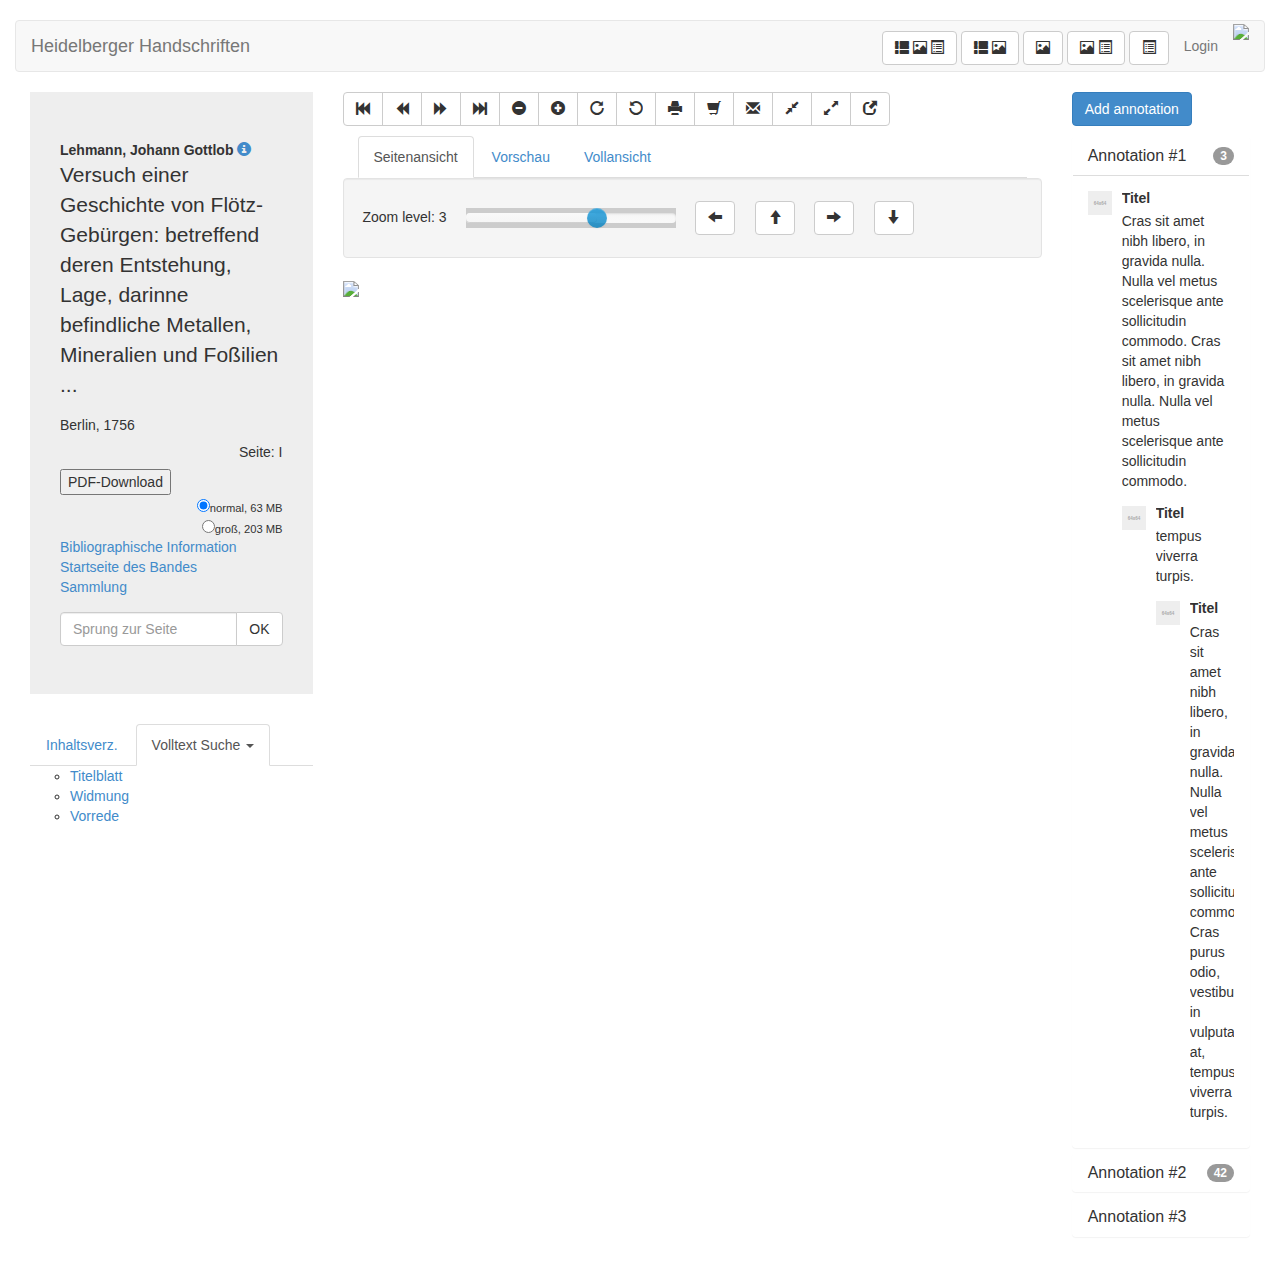
==== commit bce50921: "image buttons for slider ------------------- Dulip Withanage Senior Software Developer University of" ====
--- a/dworklayout/public_html/index.html
+++ b/dworklayout/public_html/index.html
@@ -26,6 +26,7 @@
     </head>
     <body>
         <div class="container-fluid">
+            <div id="debug"></div>
             <!-- Static navbar -->
             <div class="navbar navbar-default" role="navigation">
                 <div class="container-fluid">
@@ -232,16 +233,29 @@
                                                         <div class="well">
                                                             <span id="zoom_sliderCurrentSliderValLabel">Zoom level: <span id="zoom_sliderSliderVal">3</span></span>
                                                             <span  class="">&nbsp;&nbsp;&nbsp;</span>
-                                                            <input id="zoom_slider" type="text" data-slider-min="-6" data-slider-max="10" data-slider-step="1" data-slider-value="0"/>
+                                                            <input id="zoom_slider" type="text" data-slider-min="-10" data-slider-max="6" data-slider-step="1" data-slider-value="0"/>
+                                                            
+                                                            <!--
                                                             <span  class="">&nbsp;&nbsp;&nbsp;&nbsp;&nbsp;&nbsp;</span>
                                                             <span id="rotate_sliderCurrentSliderValLabel">Rotate: <span id="rotate_sliderSliderVal">0</span></span>
-                                                            <input id="rotate_slider" type="text" data-slider-min="-1" data-slider-max="2" data-slider-step="1" data-slider-value="0"/>
+                                                            <input id="rotate_slider" type="text" data-slider-min="0" data-slider-max="2" data-slider-step="1" data-slider-value="0"/>
+                                                            -->
+                                                            <span  class="">&nbsp;&nbsp;&nbsp;</span>
+                                                            <button id ="flipdownleft" type="button" class="btn btn-default"><span class="glyphicon glyphicon-arrow-left"></span></button>
+                                                            <span  class="">&nbsp;&nbsp;&nbsp;</span>
+                                                            <button id ="flipdownup" type="button" class="btn btn-default"><span class="glyphicon glyphicon-arrow-up"></span></button>
+                                                            <span  class="">&nbsp;&nbsp;&nbsp;</span>
+                                                            <button id ="flipdownright" type="button" class="btn btn-default"><span class="glyphicon glyphicon-arrow-right"></span></button>
+                                                            <span  class="">&nbsp;&nbsp;&nbsp;</span>
+                                                            <button id ="flipdowndown" type="button" class="btn btn-default"><span class="glyphicon glyphicon-arrow-down"></span></button>
+
                                                         </div>
                                                     </div>
                                                 </div>
                                                 <div id='img_div' style='position:relative; top:0px; left:0px; transform-origin:0 0 ;overflow:auto;'>
                                                     <img id='img' src='http://digi.ub.uni-heidelberg.de/diglitData/image/cpg848/1/008r.jpg'>
-                                                </div>                                           </div>
+                                                </div>                                           
+                                            </div>
                                         </div>
                                     </div>
                                 </div>
@@ -495,6 +509,10 @@
                     </div>
                     <script type='text/javascript' src="js/bootstrap-slider.js"></script>
                     <script src="js/bootstrap.min.js"></script>
-                    <script src="js/image-zoom.js"></script>                   </body>
-                    </html>
+                    <script src="js/image-zoom.js"></script>                   
+                </div>
+            </div>
+        </div>
+    </body>
+</html>
 
--- a/dworklayout/public_html/css/local-extensions.css
+++ b/dworklayout/public_html/css/local-extensions.css
@@ -19,13 +19,6 @@
     -ms-transform: scaleX(-1);
 }
 
-/* faster sliding speed */
-.carousel-inner > .item {
-    -webkit-transition: 0.3s ease-in-out left;
-    -moz-transition: 0.3s ease-in-out left;
-    -o-transition: 0.3s ease-in-out left;
-    transition: 0.3s ease-in-out left;
-}
 
 
 
@@ -41,6 +34,8 @@
     /* width:200px;
     */
 }
+
+
 div.slider { width:256px; margin:10px 0; background-color:#ccc; height:10px; position: relative; }
 div.slider div.handle { width:10px; height:15px; background-color:#f00; cursor:move; position: relative; }
 div#zoom_element { width:50px; height:50px; background:#2d86bd; position:relative; }
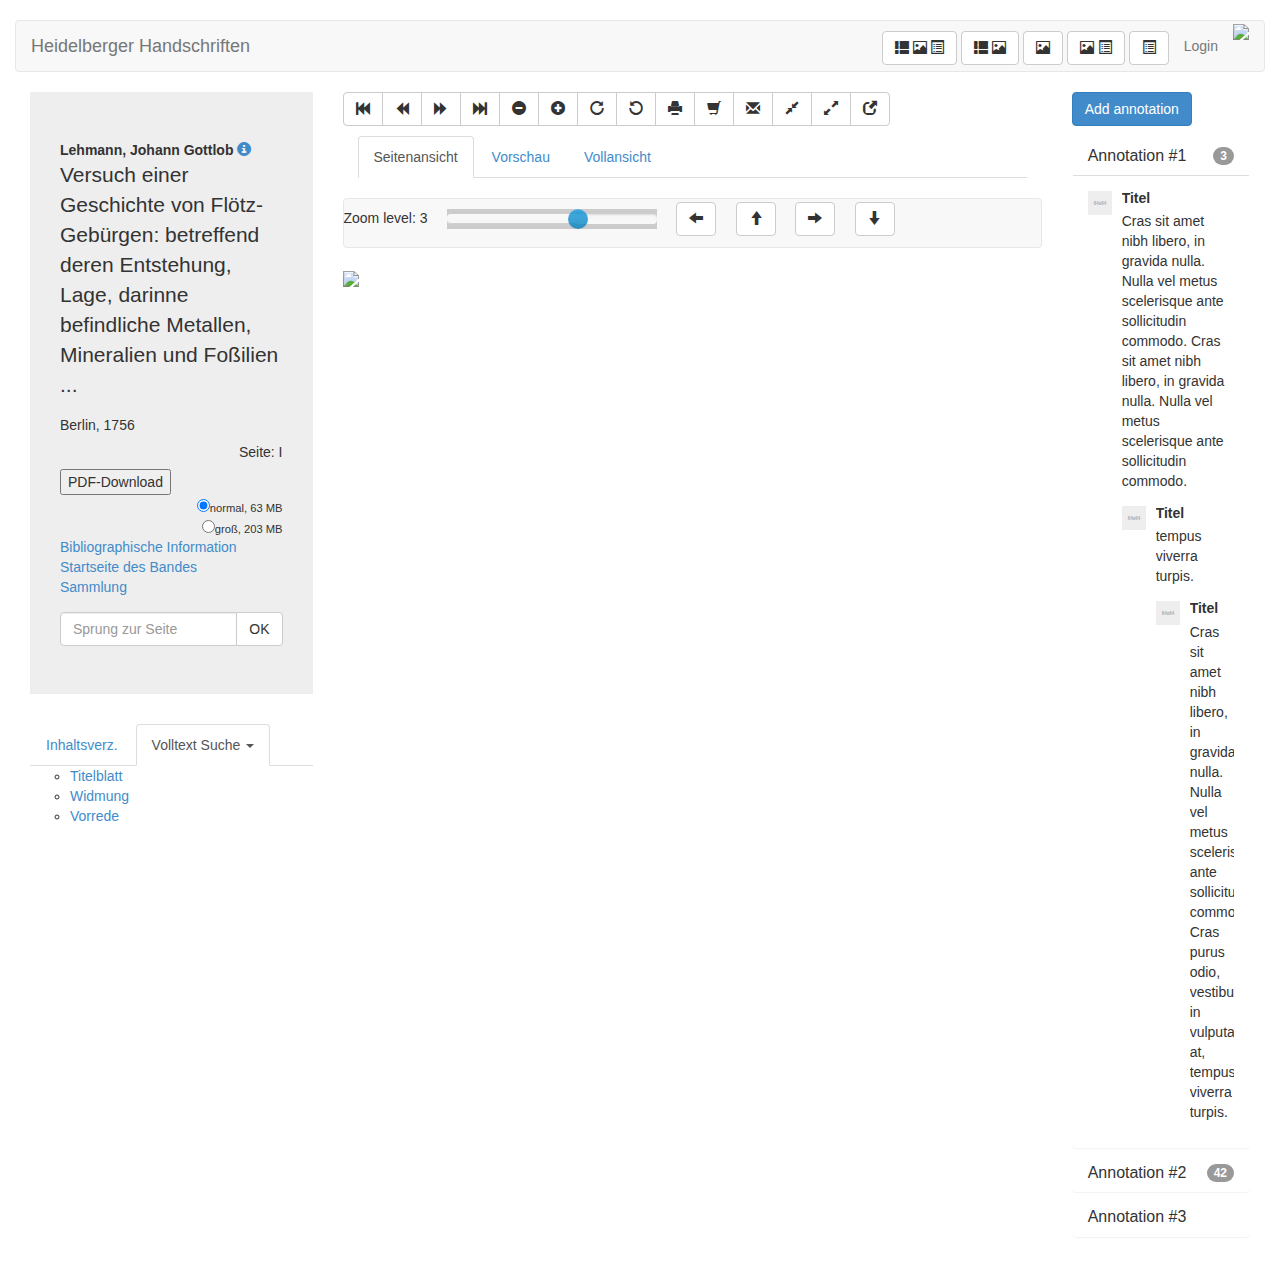
==== commit 435d2c3a: "fixed the image rotating issue" ====
--- a/dworklayout/public_html/index.html
+++ b/dworklayout/public_html/index.html
@@ -230,7 +230,8 @@
                                                                      $('#collapseOne').collapse('hide');" -->
                                                 <div class="slider_container">
                                                     <div class='slider-bar'>
-                                                        <div class="well">
+                                                        <div id="space" style="height: 20px"></div>
+                                                        <nav class="navbar navbar-default" role="navigation">
                                                             <span id="zoom_sliderCurrentSliderValLabel">Zoom level: <span id="zoom_sliderSliderVal">3</span></span>
                                                             <span  class="">&nbsp;&nbsp;&nbsp;</span>
                                                             <input id="zoom_slider" type="text" data-slider-min="-10" data-slider-max="6" data-slider-step="1" data-slider-value="0"/>
@@ -249,7 +250,7 @@
                                                             <span  class="">&nbsp;&nbsp;&nbsp;</span>
                                                             <button id ="flipdowndown" type="button" class="btn btn-default"><span class="glyphicon glyphicon-arrow-down"></span></button>
 
-                                                        </div>
+                                                        </nav   >
                                                     </div>
                                                 </div>
                                                 <div id='img_div' style='position:relative; top:0px; left:0px; transform-origin:0 0 ;overflow:auto;'>
--- a/dworklayout/public_html/css/local-extensions.css
+++ b/dworklayout/public_html/css/local-extensions.css
@@ -40,4 +40,8 @@
 div.slider div.handle { width:10px; height:15px; background-color:#f00; cursor:move; position: relative; }
 div#zoom_element { width:50px; height:50px; background:#2d86bd; position:relative; }
 
+.navibar-image-control{
+    background: #fff;
+}
 
+
